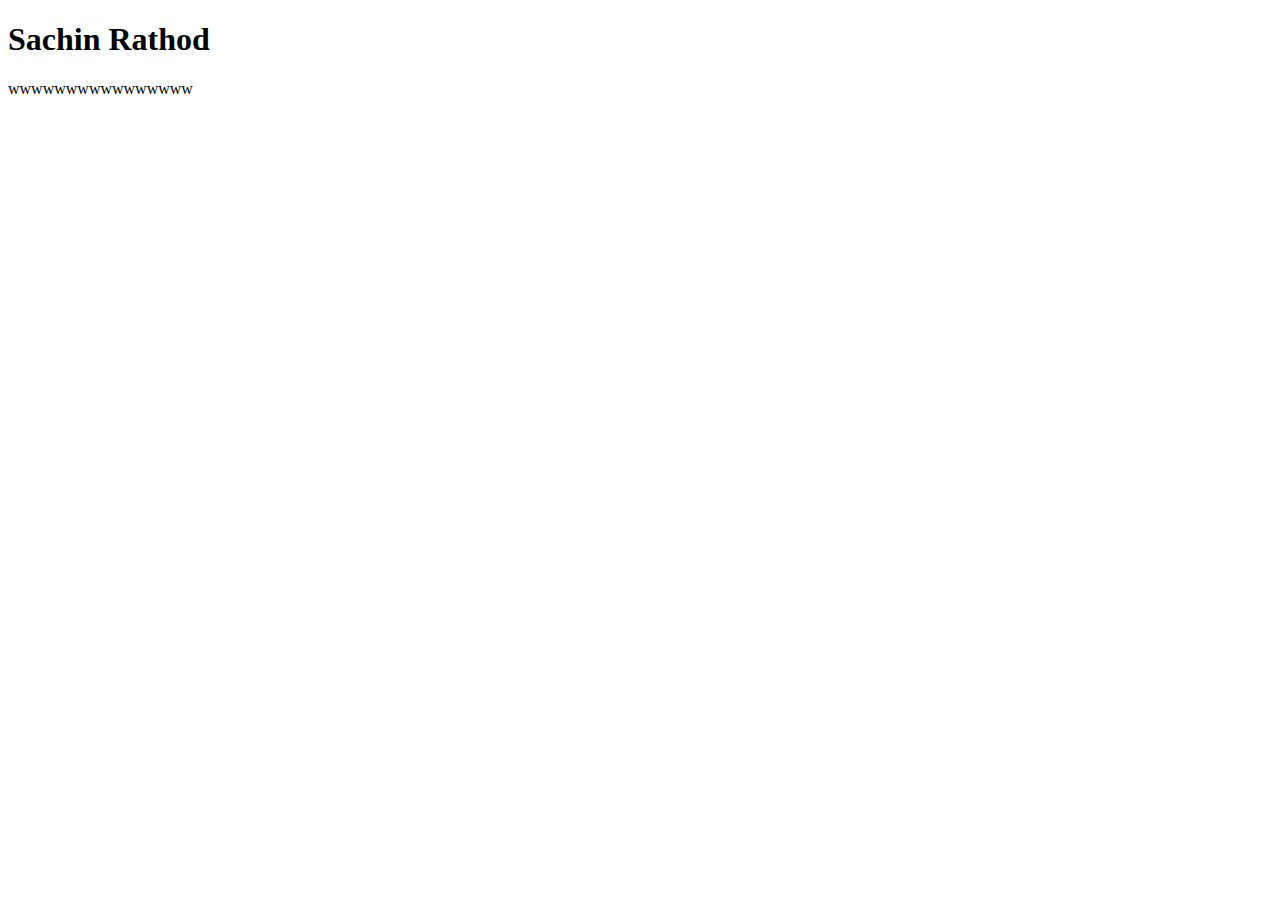
==== index.html @ 2a0f26c0 "new" ====
<!DOCTYPE html>
<html lang="en">
<head>
    <meta charset="UTF-8">
    <meta name="viewport" content="width=device-width, initial-scale=1.0">
    <title>Document</title>
</head>
<body>
    <h1>Sachin Rathod</h1>
    <p>wwwwwwwwwwwwwwww</p>
</body>
</html>
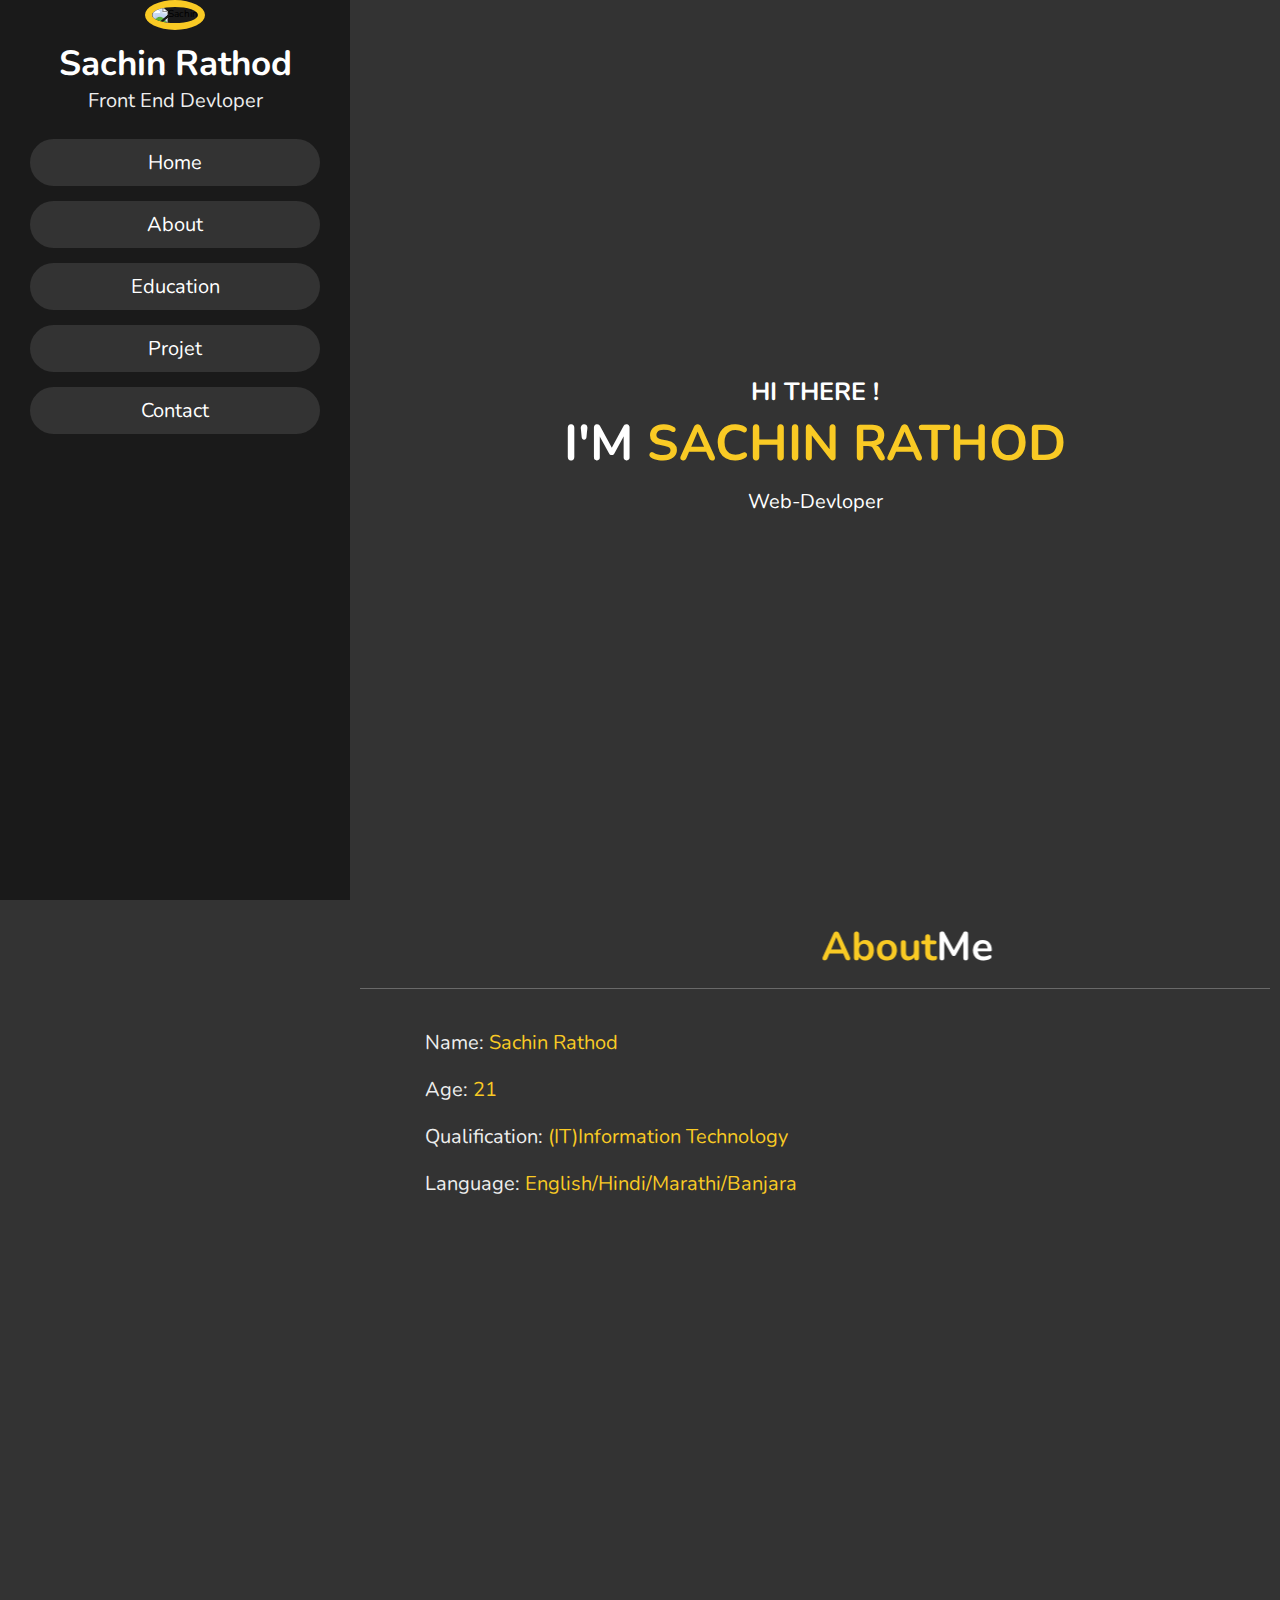
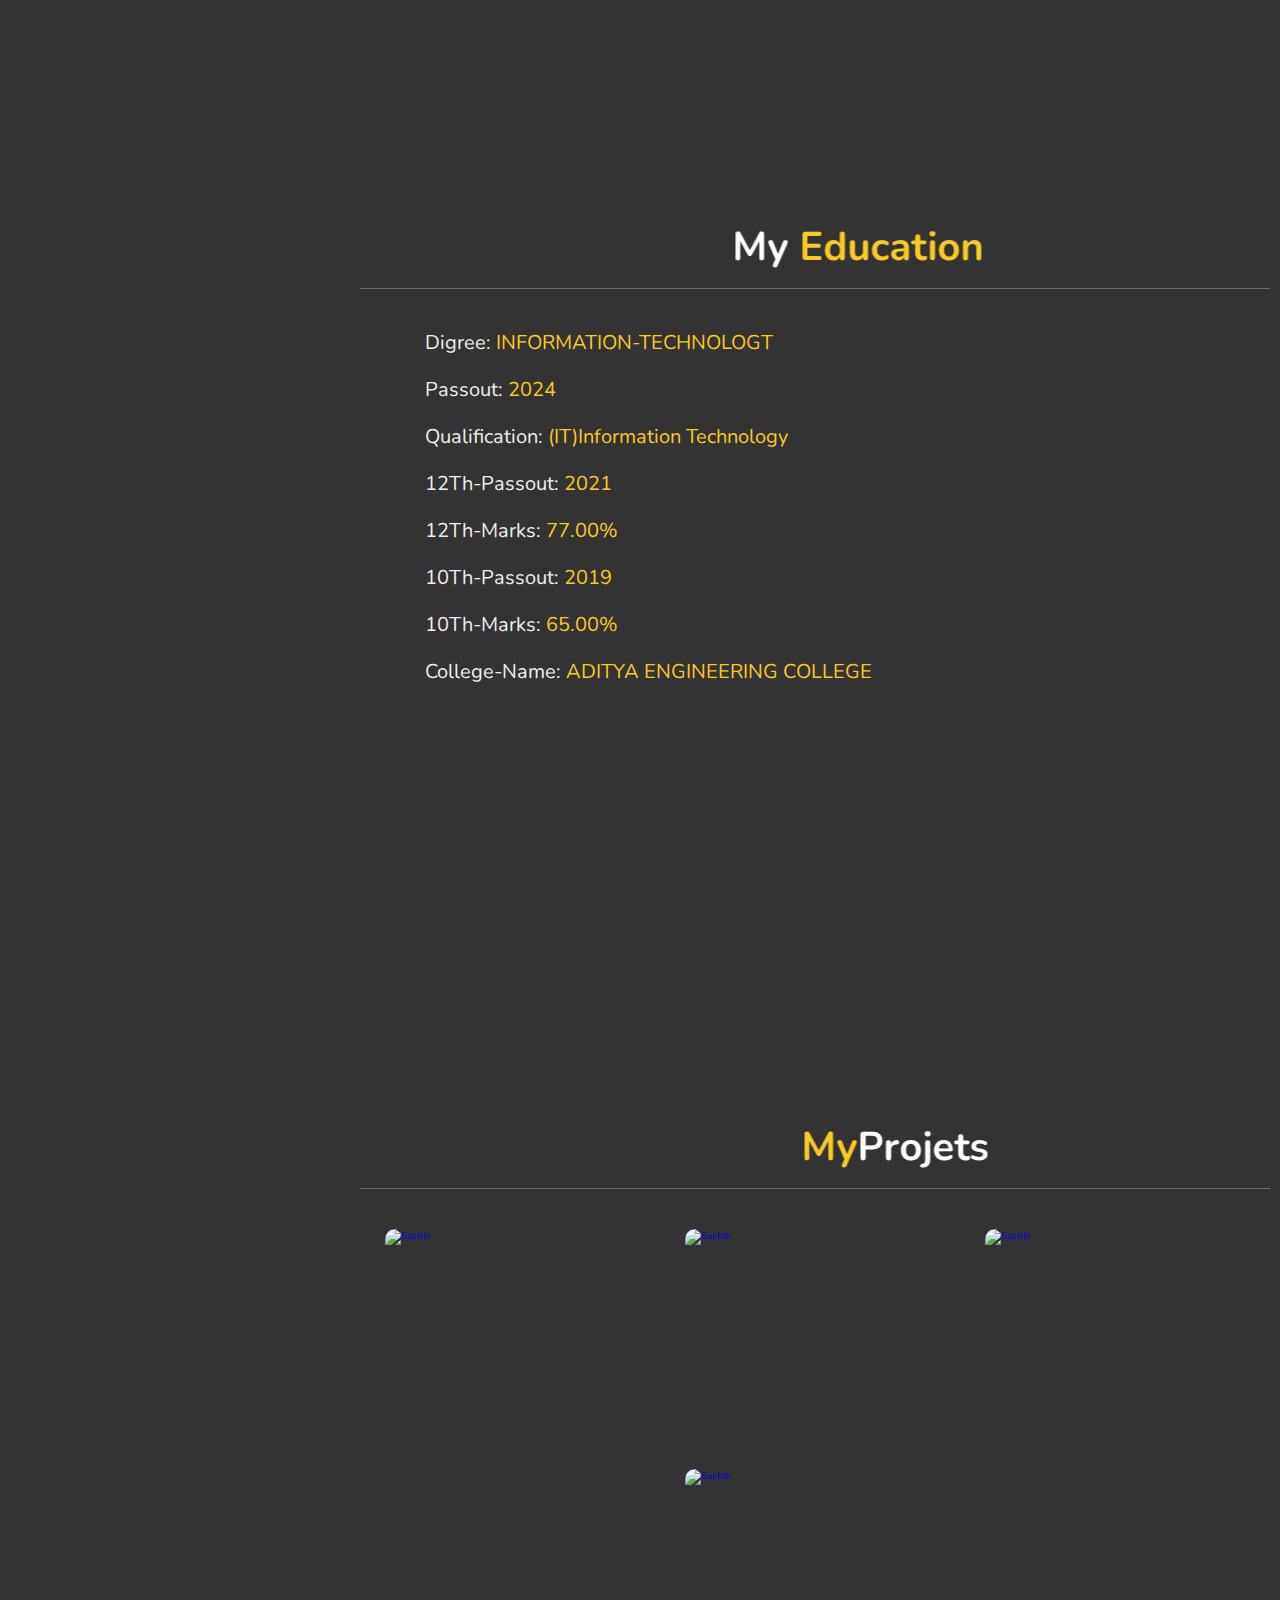
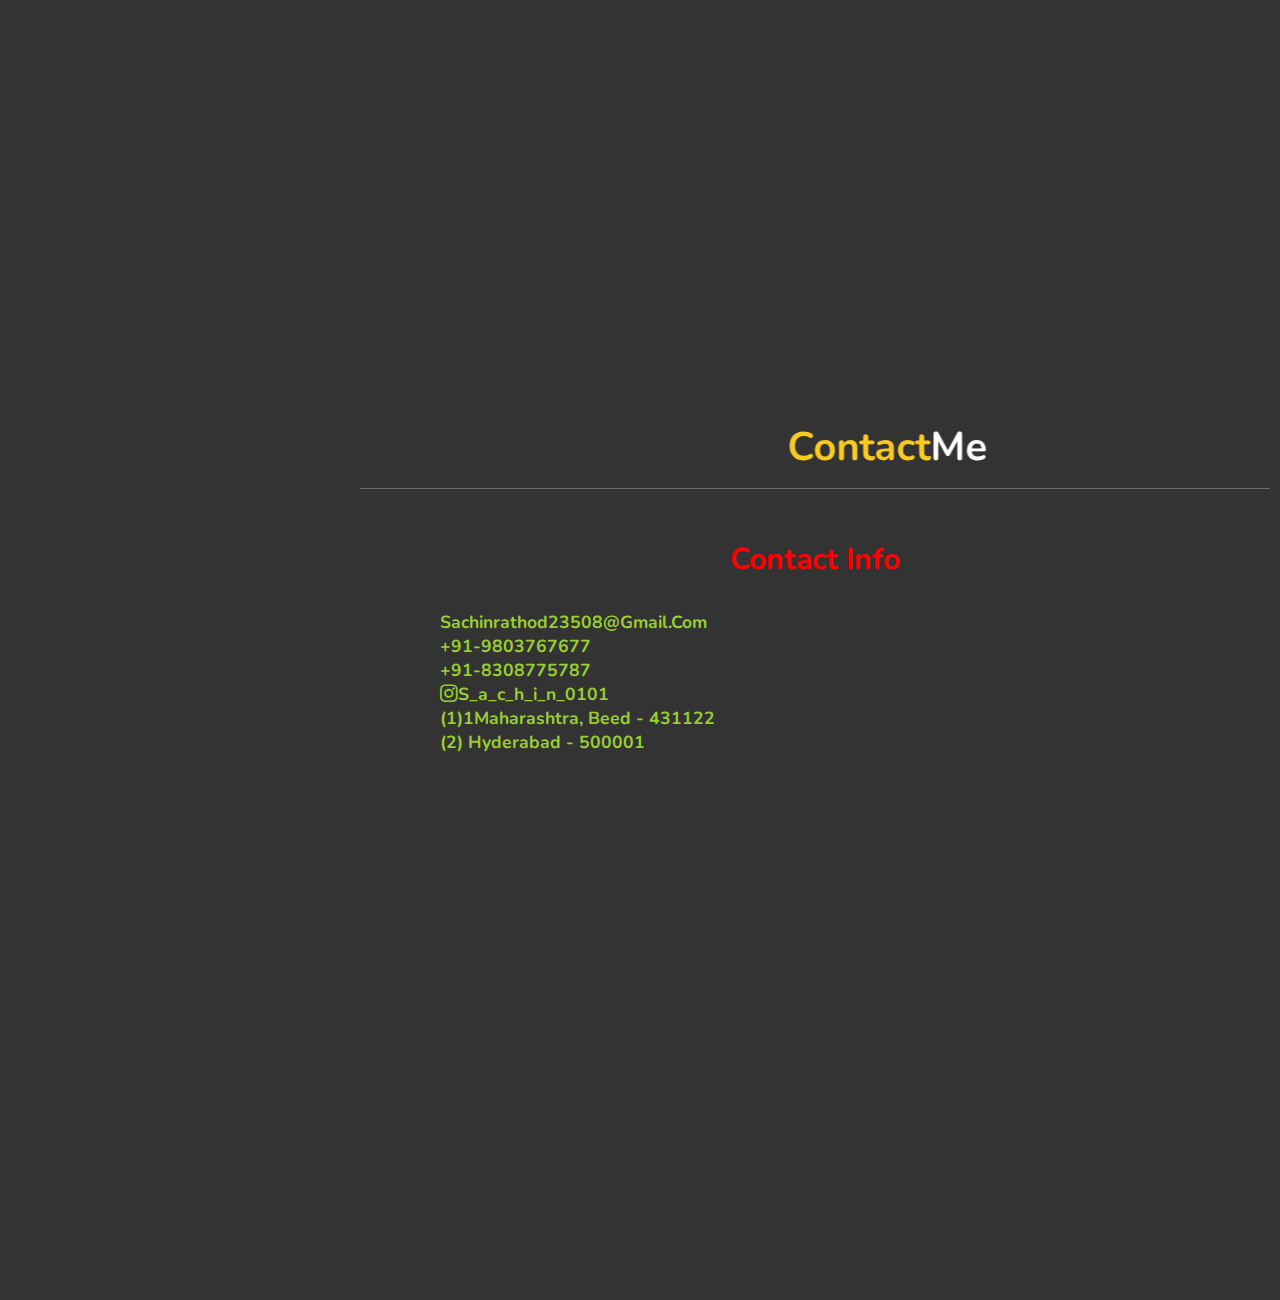
==== commit e7539587: "profile-add" ====
--- a/index.html
+++ b/index.html
@@ -3,10 +3,491 @@
 <head>
     <meta charset="UTF-8">
     <meta name="viewport" content="width=device-width, initial-scale=1.0">
-    <title>Document</title>
+    <title>MY PORTFOLIO</title>
+    <link rel="shortcut icon" href="src/sachin-logo.jpg">
+    <link rel="stylesheet" href="../../src/sonu123.css">
+    <link rel="stylesheet" href="https://cdnjs.cloudflare.com/ajax/libs/font-awesome/6.4.2/css/all.min.css" integrity="sha512-z3gLpd7yknf1YoNbCzqRKc4qyor8gaKU1qmn+CShxbuBusANI9QpRohGBreCFkKxLhei6S9CQXFEbbKuqLg0DA==" crossorigin="anonymous" referrerpolicy="no-referrer" />
+    <link rel="stylesheet" href="https://cdn.jsdelivr.net/npm/bootstrap-icons@1.11.3/font/bootstrap-icons.min.css">
+    
+    <style>
+        
+        @import url("https://cdn.jsdelivr.net/npm/bootstrap-icons@1.11.3/font/bootstrap-icons.min.css");
+        @import url('https://fonts.googleapis.com/css2?family=Nunito:ital,wght@0,300;0,400;0,800;1,200;1,300&display=swap');
+
+:root{
+  --yellow:#f9ca24;
+}
+*{
+  font-family: 'nunito',sans-serif;
+  margin: 0;
+  padding:0 ;
+  box-sizing: border-box;
+  text-decoration: none;
+  outline: none;
+  border: none;
+  text-transform: capitalize;
+  transform: all .2s linear;
+}
+*::selection{
+  background:var(--yellow);
+  color:#333 ;
+}
+html{
+  font-size: 62.5%;
+  overflow: hidden;
+}
+html::-webkit-scrollbar{
+  width: 1.4rem;
+}
+html::-webkit-scrollbar-track{
+  background: #222;
+}
+html::-webkit-scrollbar-thumb{
+  background: var(--yellow);
+}
+body{
+    background-color: #333;
+    overflow-x: hidden;
+    padding-left:35rem ;
+}
+section{
+  min-height: 100vh;
+  padding:1rem ;
+}
+html{
+  font-size:62.5% ;
+  overflow: hidden;
+}
+.heading{
+  margin:0 6rem ;
+  font-size: 4rem;
+  padding: 1rem;
+  color: #fff;
+}
+.heading span{
+  color: var(--yellow);
+}
+header{
+  position: fixed;
+  top: 0;
+  left: 0;
+  z-index: 1000;
+  height: 100%;
+  width: 35rem;
+  background: #1a1a1a;
+  display: flex;
+  align-items: center ;
+  flex-flow: column;
+  text-align: center;
+}
+header .user img{
+  height: 17rem;
+  width: 17rem;
+  border-radius: 50%;
+  object-fit: cover;
+  margin-bottom:1rem ;
+  border: .7rem solid var(--yellow);
+  
+}
+header .user .name{
+  font-size: 3.5rem;
+  color: #fff;
+}
+header .user .post{
+  font-size: 2rem;
+  color: #eee;
+}
+header .navbar{
+  width: 100%;
+}
+header .navbar ul{
+  list-style: none;
+  padding: 1rem 3rem;
+}
+header .navbar ul li a{
+  display: block;
+  padding: 1rem;
+  margin: 1.5rem 0;
+  background: #333;
+  color:#fff ;
+  font-size: 2rem;
+  border-radius: 5rem;
+}
+header .navbar ul li a:hover{
+   background-color: var(--yellow);
+}
+#menu{
+ position: fixed;
+ top: 2rem;
+ right: 2rem;
+ background: #333;
+ color: #fff;
+ cursor: pointer;
+ font-size: 2.5rem;
+ padding: 1rem 1.5rem;
+ z-index: 100;
+ display: none;
+}
+.Home{
+  display: flex;
+  justify-content: center;
+  align-items: center;
+  flex-flow: column;
+  padding: 0 15rem;
+
+}
+.Home h1 span{
+  color: var(--yellow);
+}
+.Home h3{
+  font-size: 2.5rem;
+  color: #fff;
+}
+.Home h1{
+  font-size: 5rem;
+  color: #fff;
+}
+.Home p{
+  font-size: 2rem;
+  color: #fff;
+  padding: 1rem 0;
+}
+.instagram{
+     color: red;
+}
+.About .row{
+  display: flex;
+  align-items: center;
+  justify-content: center;
+  flex-wrap: wrap;
+  padding: 1rem 0;
+}
+.About .row .info{
+  flex:1 1 48rem ;
+  padding:2rem 1rem ;
+  padding-left: 6rem;
+}
+.About .row .counter{
+  flex:1 1 48rem ;
+  padding:2rem 1rem ;
+  display: flex;
+  align-items: center;
+  justify-content: center;
+  flex-wrap: wrap;
+}
+.About .row .counter .box{
+  width: 20rem;
+  background: #222;
+  text-align: center;
+  margin: 2rem;
+  padding: 2rem;
+}
+.About .row .counter .box span{
+  font-size: 4rem;
+  color:var(--yellow) ;
+}
+.About .row .counter .box h3{
+  font-size: 4rem;
+  color:white ;
+}
+.About .row .info h3{
+  font-size: 2rem;
+  color:var(--yellow) ;
+  padding: 1rem 0;
+  font-weight: normal;
+}
+.About .row .info h3 span{
+  color: #eee;
+  padding:0.5rem ;
+}
+.education .box-container{
+  display: flex;
+  align-items:center ;
+  justify-content: center;
+  flex-wrap: wrap;
+  padding: 1rem 0;
+  padding-left: 3rem;
+}
+.education .box-container .box{
+  width: 27rem;
+  margin: 4rem 1rem;
+  padding-left:4rem ;
+  border-left: .2rem solid #fff;
+  position: relative;
+}
+.education .box-container .box span{
+   font-size: 1.3rem;
+   background: #222;
+   color:#fff ;
+   border-radius: 5rem;
+}
+.Projet .box-container{
+  display: flex;
+  align-items:  center;
+  justify-content: center;
+  flex-wrap: wrap;
+  padding: 2rem 0;
+}
+.Projet .box-container .box{
+  height: 20rem;
+  width: 26rem;
+  border-radius: 1rem;
+  margin: 2rem;
+  overflow: hidden;
+  color: pointer;
+}
+.Projet .box-container .box img{
+  height: 100%;
+  width:100% ;
+  object-fit: cover;
+
+}
+.Projet .box-container .box:hover img{
+  transform: scale(1.2);
+}
+.row{
+  padding: 50px;
+  border-top: .1rem solid #fff4;
+}
+.content .title{
+  color: red;
+  font-size: 30px;
+  font-weight: bold;
+  font-style: normal;
+  display: flex;
+  justify-content: center;
+ align-items: center;
+}
+.info{
+  color: yellowgreen;
+  padding: 30px;
+  font-size: 15px;
+}
+.info a{
+  text-decoration: none;
+  border-style: none;
+  color: yellowgreen;
+}
+.info:hover{
+  font-size: 20px;
+}
+
+.education .row{
+  display: flex;
+  align-items: center;
+  justify-content: center;
+  flex-wrap: wrap;
+  padding: 1rem 0;
+}
+.education .row .info{
+  flex:1 1 48rem ;
+  padding:2rem 1rem ;
+  padding-left: 6rem;
+}
+.education .row .info h3{
+  font-size: 2rem;
+  color:var(--yellow) ;
+  padding: 1rem 0;
+  font-weight: normal;
+}
+.education .row .info h3 span{
+  color: #eee;
+  padding:0.5rem ;
+}
+
+
+@media  (max-width: 400px) and (max-width: 700px) {
+  html{
+    font-size: 55%;
+  }
+  header{
+    position: fixed;
+    top: 0;
+    z-index: 1000;
+    height: 10%;
+    width: 100%;
+    background: #1a1a1a;
+    display: flex;
+    align-items: center ;
+    flex-flow: row;
+    text-align: center;
+  }
+  header .user img{
+    height: 8rem;
+    width: 8rem;
+    border-radius: 50%;
+    object-fit: cover;
+    margin-top:1rem ;
+    border: .3rem solid var(--yellow);
+    
+  }
+  header .user .name{
+    font-size: 5px;
+    color: #fff;
+  }
+  header .user .post{
+    font-size: 10px;
+    color: #eee;
+  }
+  header .navbar{
+    width: 30px;
+  }
+  header .navbar ul{
+    list-style: none;
+    padding: 20px;
+    display: flex;
+    justify-content: space-between;
+    align-items: center;
+  }
+  header .navbar ul li a{
+    display: block;
+    margin: 1.5rem 0;
+    background: #333;
+    color:#fff ;
+    font-size: 1rem;
+    border-radius: 5rem;
+  }
+  header .navbar ul li a:hover{
+     background-color: var(--yellow);
+  }
+  
+   body{
+    padding-top:5rem ;
+    padding-left: 30px;
+   }
+   .Home{
+    flex-flow: column;
+    padding: 0 7rem;
+   }
+   .Home h1{
+    font-size: 5rem;
+    display: flex;
+   }
+   header  .post{
+    display: none;
+   }
+   .user h3{
+    display: none;
+   }
+   .About .row .info{
+    
+    padding-left: 0rem;
+  }
+  .education .row .info{
+    padding-left: 0rem;
+  }
+  .Projet .row .info{
+    padding-left: 0rem;
+  }
+  .Contact .row .info{
+    padding-left: 0rem;
+    padding: -6rem;
+  }
+  .info:hover{
+    font-size: 15px;
+  }
+}
+
+
+
+    </style>
 </head>
 <body>
-    <h1>Sachin Rathod</h1>
-    <p>wwwwwwwwwwwwwwww</p>
+  <header>
+    <div class="user">
+        <img src="Sachin5.jpg" alt="sachin">
+        <h3 class="name">Sachin Rathod</h3>
+       <p class="post">Front end devloper</p>
+    </div>
+    <nav class="navbar">
+        <ul>
+        <li><a href="#Home">Home</a></li>
+        <li><a href="#About">About</a></li>
+        <li><a href="#education">Education</a></li>
+        <li><a href="#Projet">Projet</a></ol>
+        <li><a href="#Contact">Contact</a></li>
+        </ul>
+    </nav>
+</header>
+<div class="fas fa-bars" id="menu"></div>
+<section class="Home" id="Home">
+    <h3>HI THERE !</h3>
+    <h1>I'M <span>SACHIN RATHOD</span></h1>
+    <p>Web-Devloper </p>
+</section>
+<section class="About" id="About">
+    <marquee behavior="alternate" direction="" scrollamount="20">
+        <h1 class="heading" ><span>About</span>Me</h1>
+    </marquee>
+    <div class="row">
+        <div class="info">
+        <h3><span>Name:</span>Sachin Rathod</h3>
+        <h3><span>Age:</span>21</h3>
+        <h3><span>Qualification:</span>(IT)Information Technology</h3>
+        <h3><span>Language:</span>English/Hindi/Marathi/Banjara</h3>
+        </div>
+        
+    </div>
+</section>
+<section class="education" id="education">
+    <marquee behavior="alternate" direction="" scrollamount="20" >
+        <h1 class="heading">My <span>Education</span></h1>
+    </marquee>
+    <div class="row">
+        <DIV class="info">
+            <h3><span>Digree:</span>INFORMATION-TECHNOLOGT</h3>
+        <h3><span>Passout:</span>2024</h3>
+        <h3><span>Qualification:</span>(IT)Information Technology</h3>
+        <h3><span>12Th-Passout:</span>2021</h3> 
+        <h3><span>12Th-Marks:</span>77.00%</h3> 
+        <h3><span>10Th-Passout:</span>2019</h3>
+        <h3><span>10Th-Marks:</span>65.00%</h3>
+        <h3><span>College-Name:</span>ADITYA ENGINEERING COLLEGE</h3>
+        </DIV>
+    </div>
+</section>
+<section class="Projet" id="Projet">
+    <marquee behavior="alternate" direction="" scrollamount="20">
+        <h1 class="heading" ><span>My</span>Projets</h1>
+    </marquee>
+    <div class="row">
+
+    </div>
+   <div class="box-container" style="margin-top: -100px;">
+    <div class="box">
+        <a href="../../projet/shopper-templet.html"><img src="src/projet-logo.webp" alt="sachin"></a>
+    </div>
+    <div class="box">
+        <a href="../../projet/Netflix.html"><img src="src/Netflix-Symbol.png" alt="sachin"></a>
+    </div>
+    <div class="box">
+        <a href="#"><img src="src/amzon-logo.jpg" alt="sachin"></a>
+    </div>
+    <div class="box">
+        <a href="../../projet/You-tube.html"><img src="src/youtube-logo.webp" alt="sachin"></a>
+    </div>
+   </div>
+   
+</section>
+<section class="Contact" id="Contact">
+    <marquee behavior="alternate" direction="" scrollamount="20">
+        <h1 class="heading"> <span>Contact</span>Me</h1>
+    </marquee>
+    <div class="row">
+        <div class="content">
+                <h3 class="title">Contact info</h3>
+             <div class="info">
+                <h3><i class="fas fa-evevlope"></i>Sachinrathod23508@gmail.com</h3>
+                <h3><i class="fas fa-phone"></i>+91-9803767677</h3>
+                <h3><i class="fas fa-phone"></i>+91-8308775787</h3>
+                <a href="https://instagram.com/s_a_c_h_i_n_0101?igshid=NzZlODBkYWE4Ng=="><h3><span class="bi bi-instagram"></span>s_a_c_h_i_n_0101</h3></a>
+                <h3><i class="fas fa-map-marker-alt"></i> (1)1Maharashtra, Beed - 431122</h3>
+                <h3><i class="fas fa-map-marker-alt"></i> (2) Hyderabad - 500001</h3>
+             </div>
+        </div>
+    </div>
+</section>
+<script src="https://cdnjs.cloudflare.com/ajax/libs/jquery/3.7.1/jquery.min.js" ></script>
+<script src="../javascript-ex/script.js"></script>
 </body>
 </html>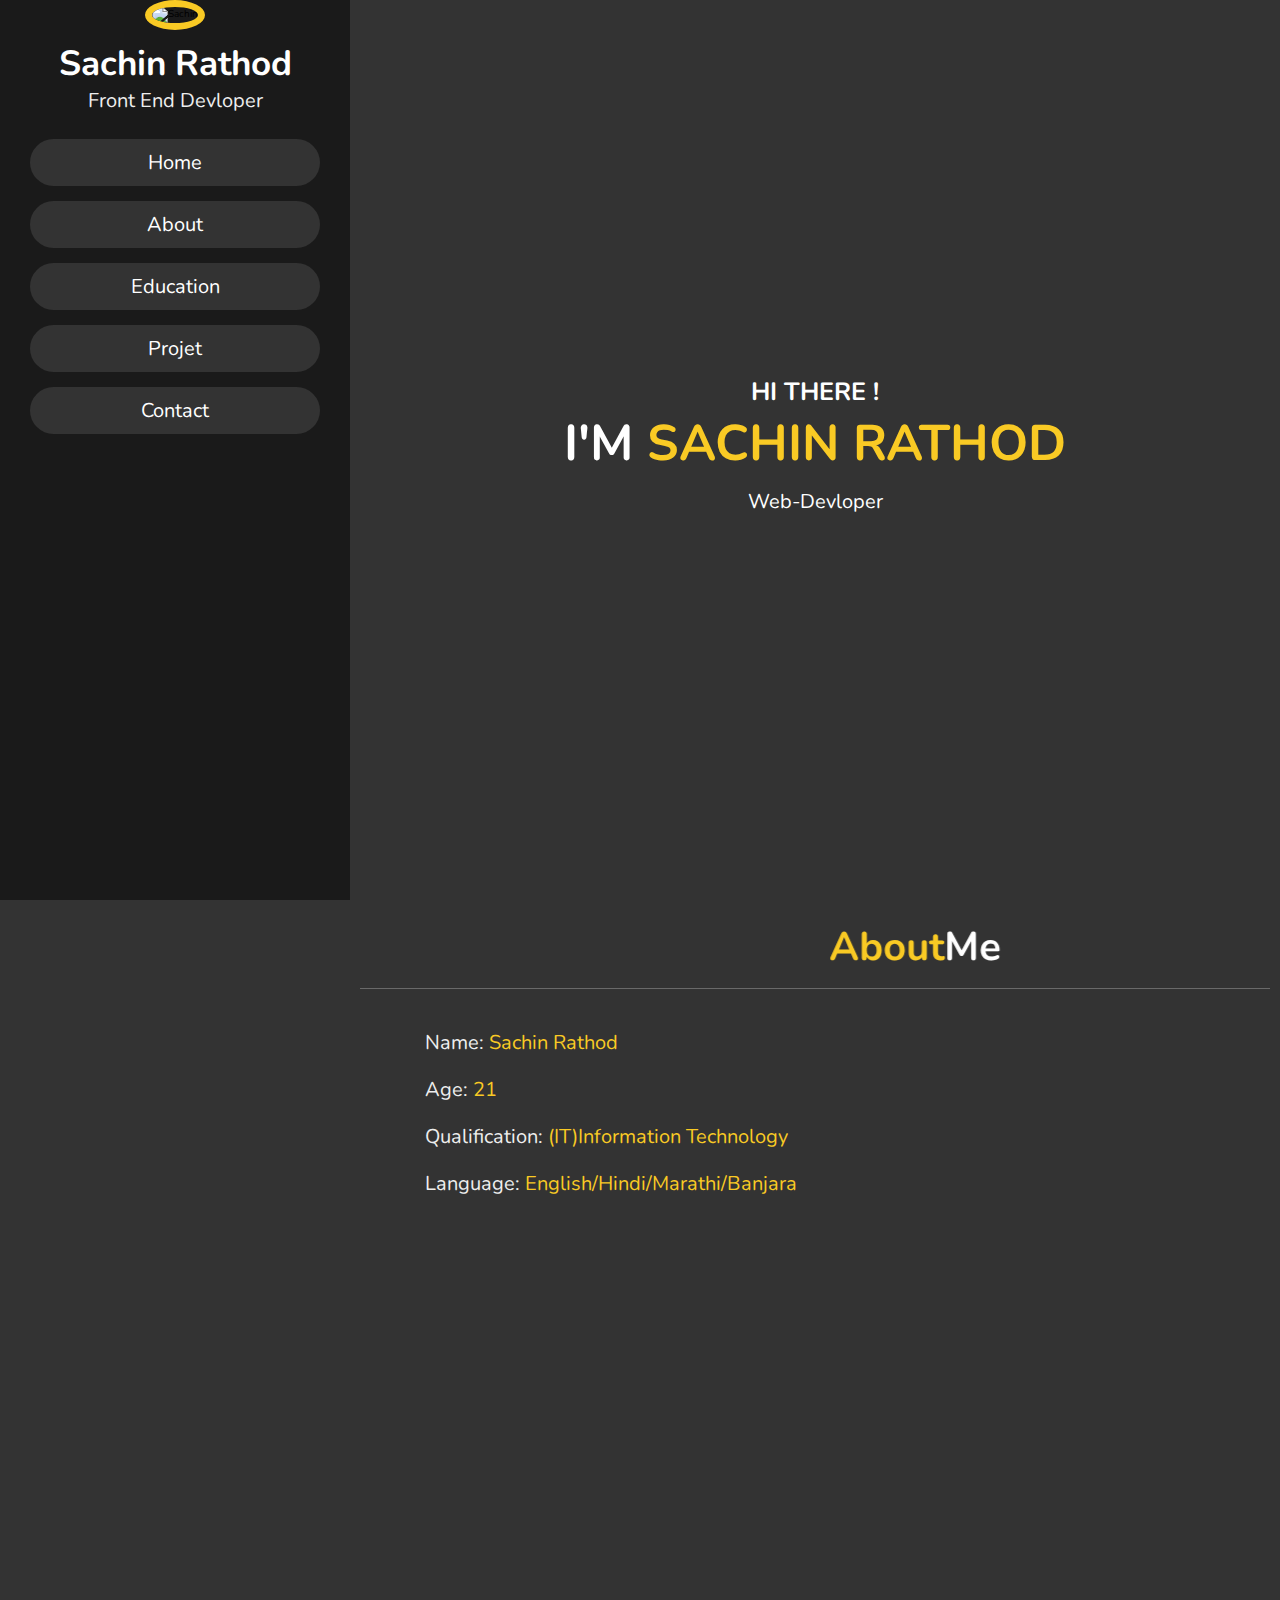
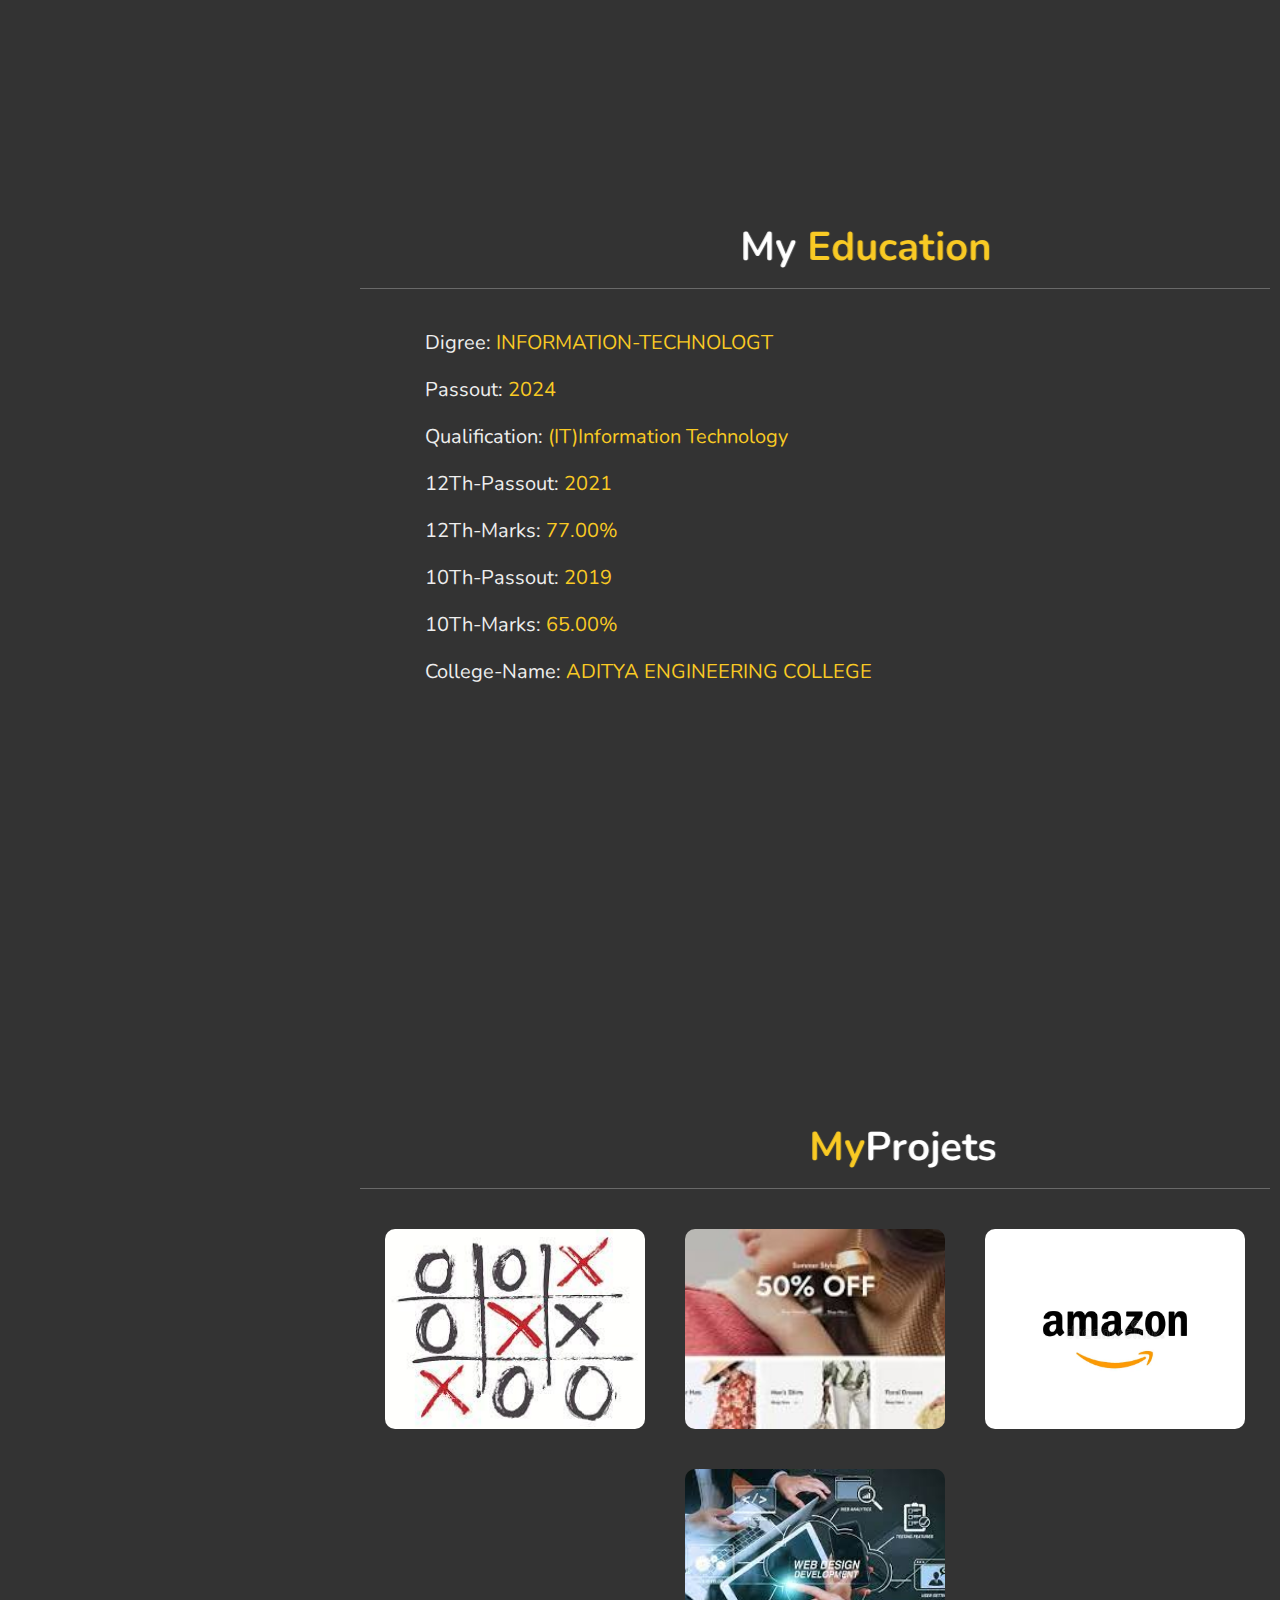
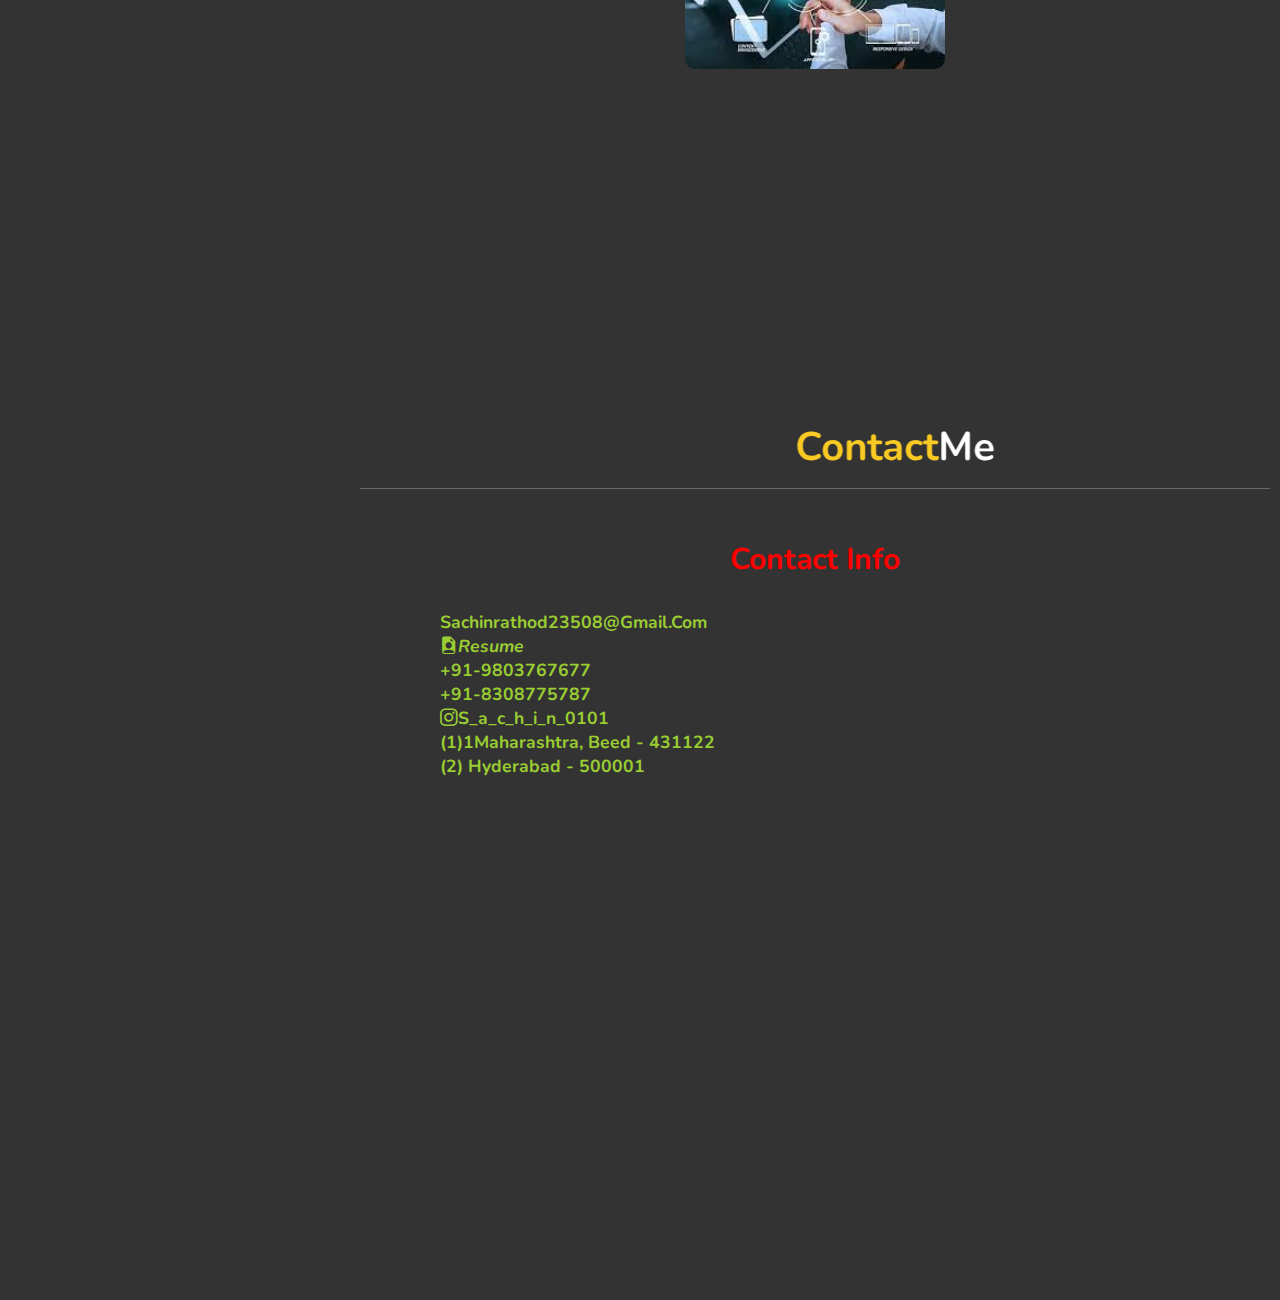
==== commit 16acf8da: "new project add" ====
--- a/index.html
+++ b/index.html
@@ -4,8 +4,7 @@
     <meta charset="UTF-8">
     <meta name="viewport" content="width=device-width, initial-scale=1.0">
     <title>MY PORTFOLIO</title>
-    <link rel="shortcut icon" href="src/sachin-logo.jpg">
-    <link rel="stylesheet" href="../../src/sonu123.css">
+    <link rel="shortcut icon" href="sachin-logo.jpg">
     <link rel="stylesheet" href="https://cdnjs.cloudflare.com/ajax/libs/font-awesome/6.4.2/css/all.min.css" integrity="sha512-z3gLpd7yknf1YoNbCzqRKc4qyor8gaKU1qmn+CShxbuBusANI9QpRohGBreCFkKxLhei6S9CQXFEbbKuqLg0DA==" crossorigin="anonymous" referrerpolicy="no-referrer" />
     <link rel="stylesheet" href="https://cdn.jsdelivr.net/npm/bootstrap-icons@1.11.3/font/bootstrap-icons.min.css">
     
@@ -455,16 +454,16 @@
     </div>
    <div class="box-container" style="margin-top: -100px;">
     <div class="box">
-        <a href="../../projet/shopper-templet.html"><img src="src/projet-logo.webp" alt="sachin"></a>
+        <a href="./public/Project/Tik-Tac-Toe.html"><img src="tic tac 123.jpeg" alt="sachin"></a>
     </div>
     <div class="box">
-        <a href="../../projet/Netflix.html"><img src="src/Netflix-Symbol.png" alt="sachin"></a>
+        <a href="./public/Project/Shopper.html"><img src="Shopper.jpeg" alt="sachin"></a>
     </div>
     <div class="box">
-        <a href="#"><img src="src/amzon-logo.jpg" alt="sachin"></a>
+        <a href="./public/Project/Amzon.html"><img src="amazon-logo-2.webp" alt="sachin"></a>
     </div>
     <div class="box">
-        <a href="../../projet/You-tube.html"><img src="src/youtube-logo.webp" alt="sachin"></a>
+        <a href="./public/Project/CareerPedia.html"><img src="new-project.jpeg" alt="sachin"></a>
     </div>
    </div>
    
@@ -478,6 +477,7 @@
                 <h3 class="title">Contact info</h3>
              <div class="info">
                 <h3><i class="fas fa-evevlope"></i>Sachinrathod23508@gmail.com</h3>
+                <a href="./public/doc/SACHIN-RATHOD-RESUME.pdf"><h3><i class="bi bi-file-earmark-person-fill"><span>Resume</span></i></h3></a>
                 <h3><i class="fas fa-phone"></i>+91-9803767677</h3>
                 <h3><i class="fas fa-phone"></i>+91-8308775787</h3>
                 <a href="https://instagram.com/s_a_c_h_i_n_0101?igshid=NzZlODBkYWE4Ng=="><h3><span class="bi bi-instagram"></span>s_a_c_h_i_n_0101</h3></a>
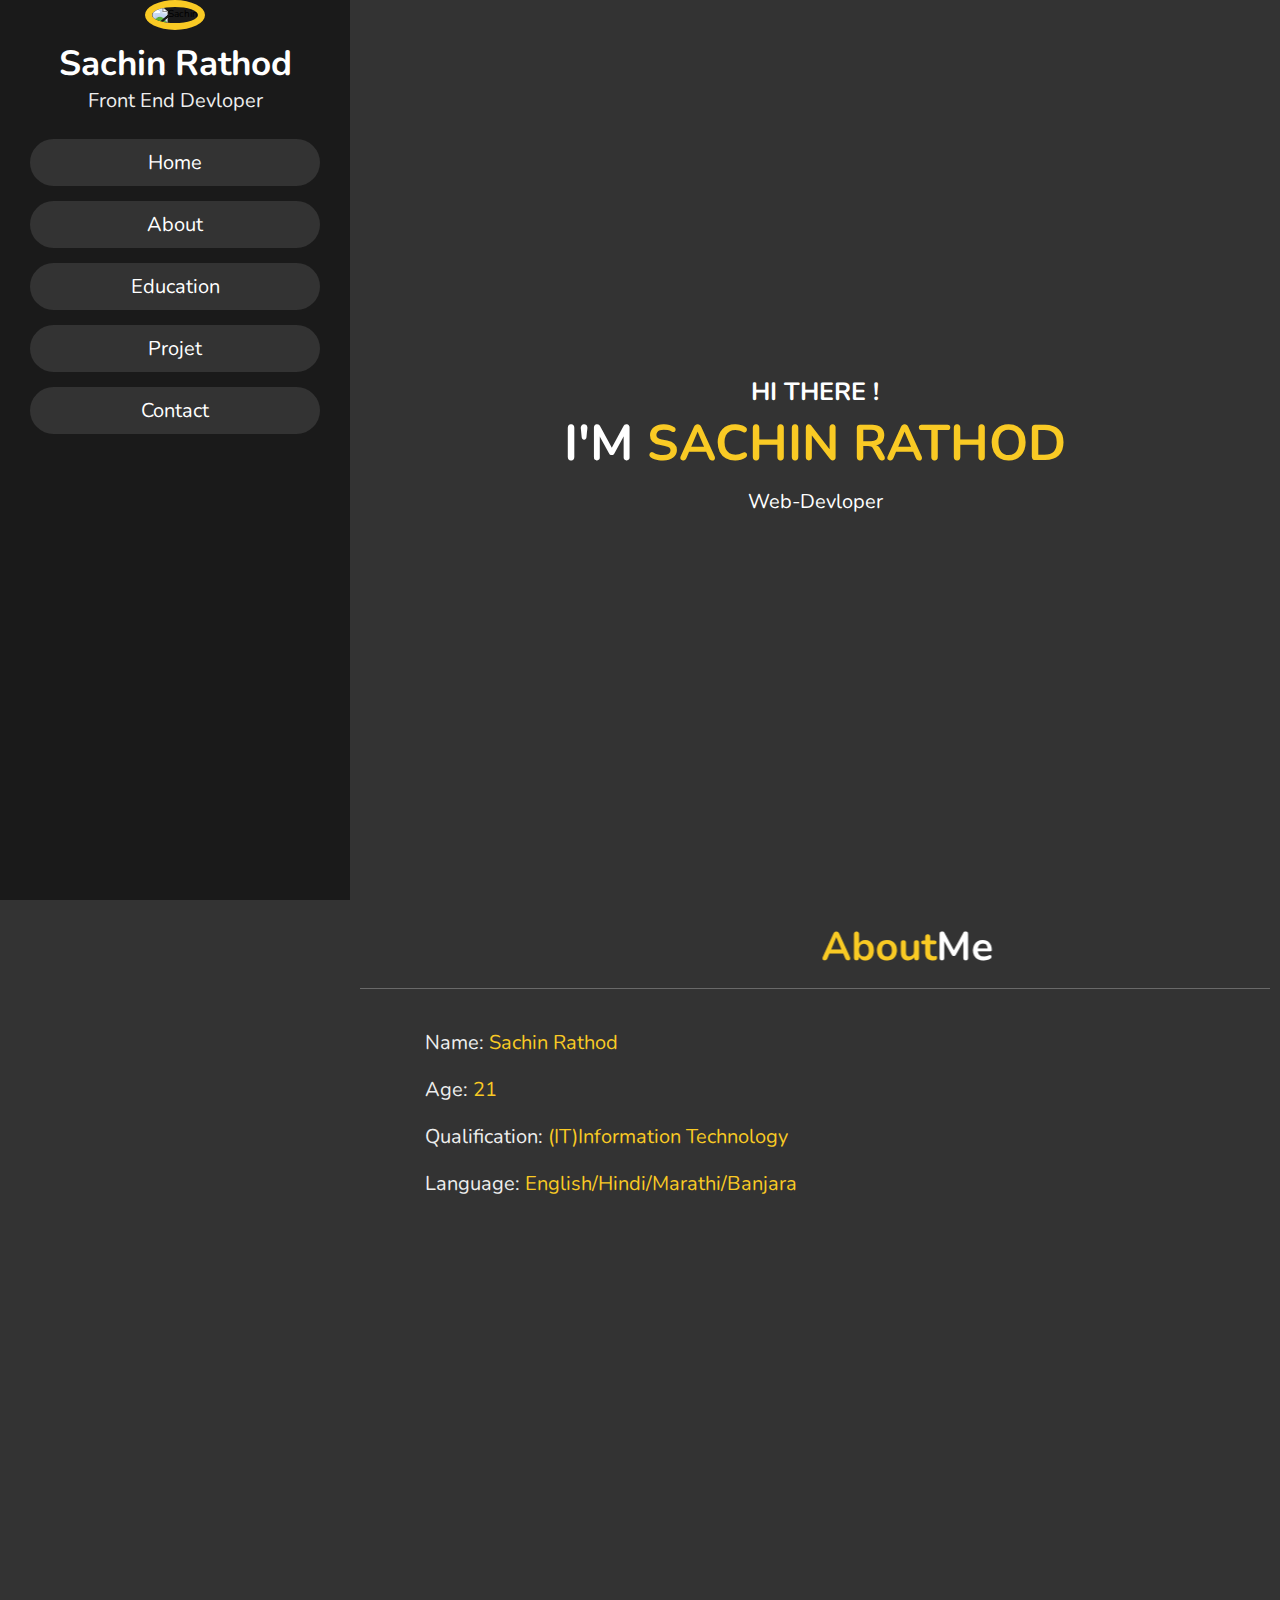
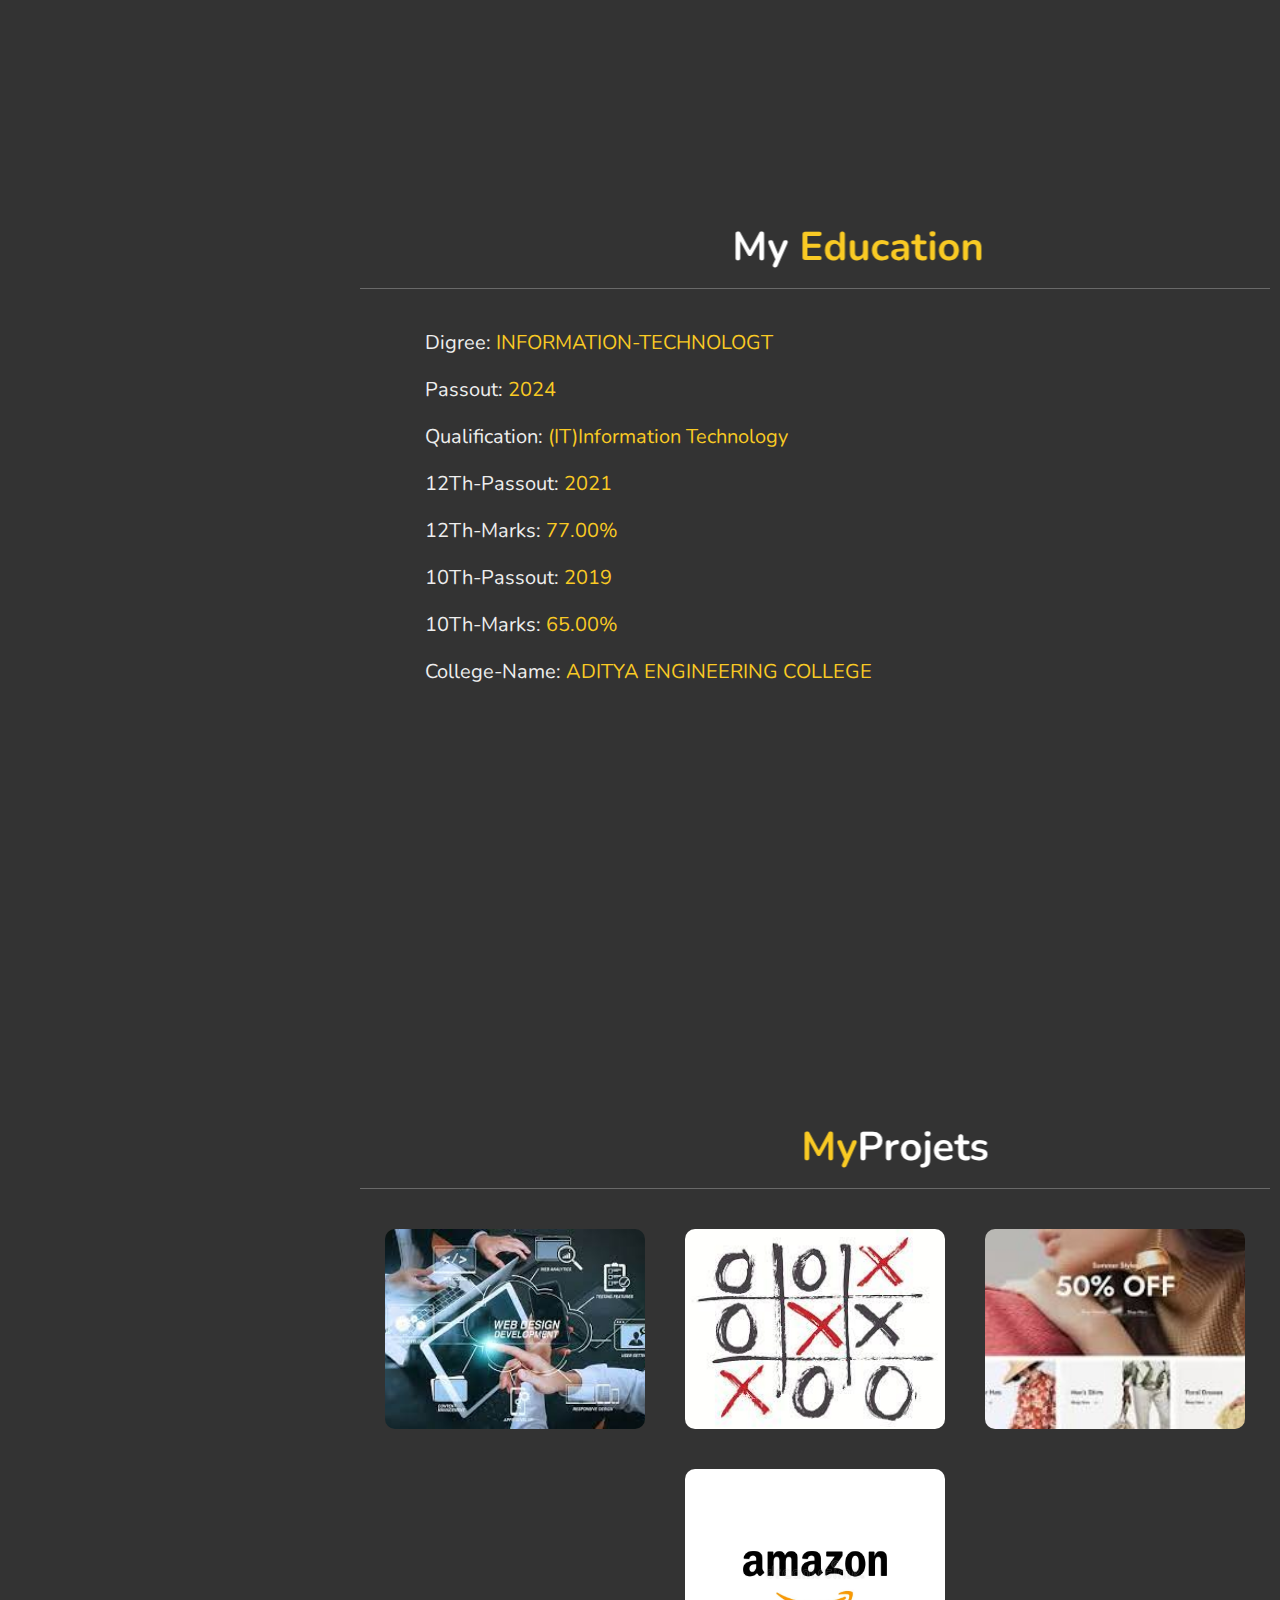
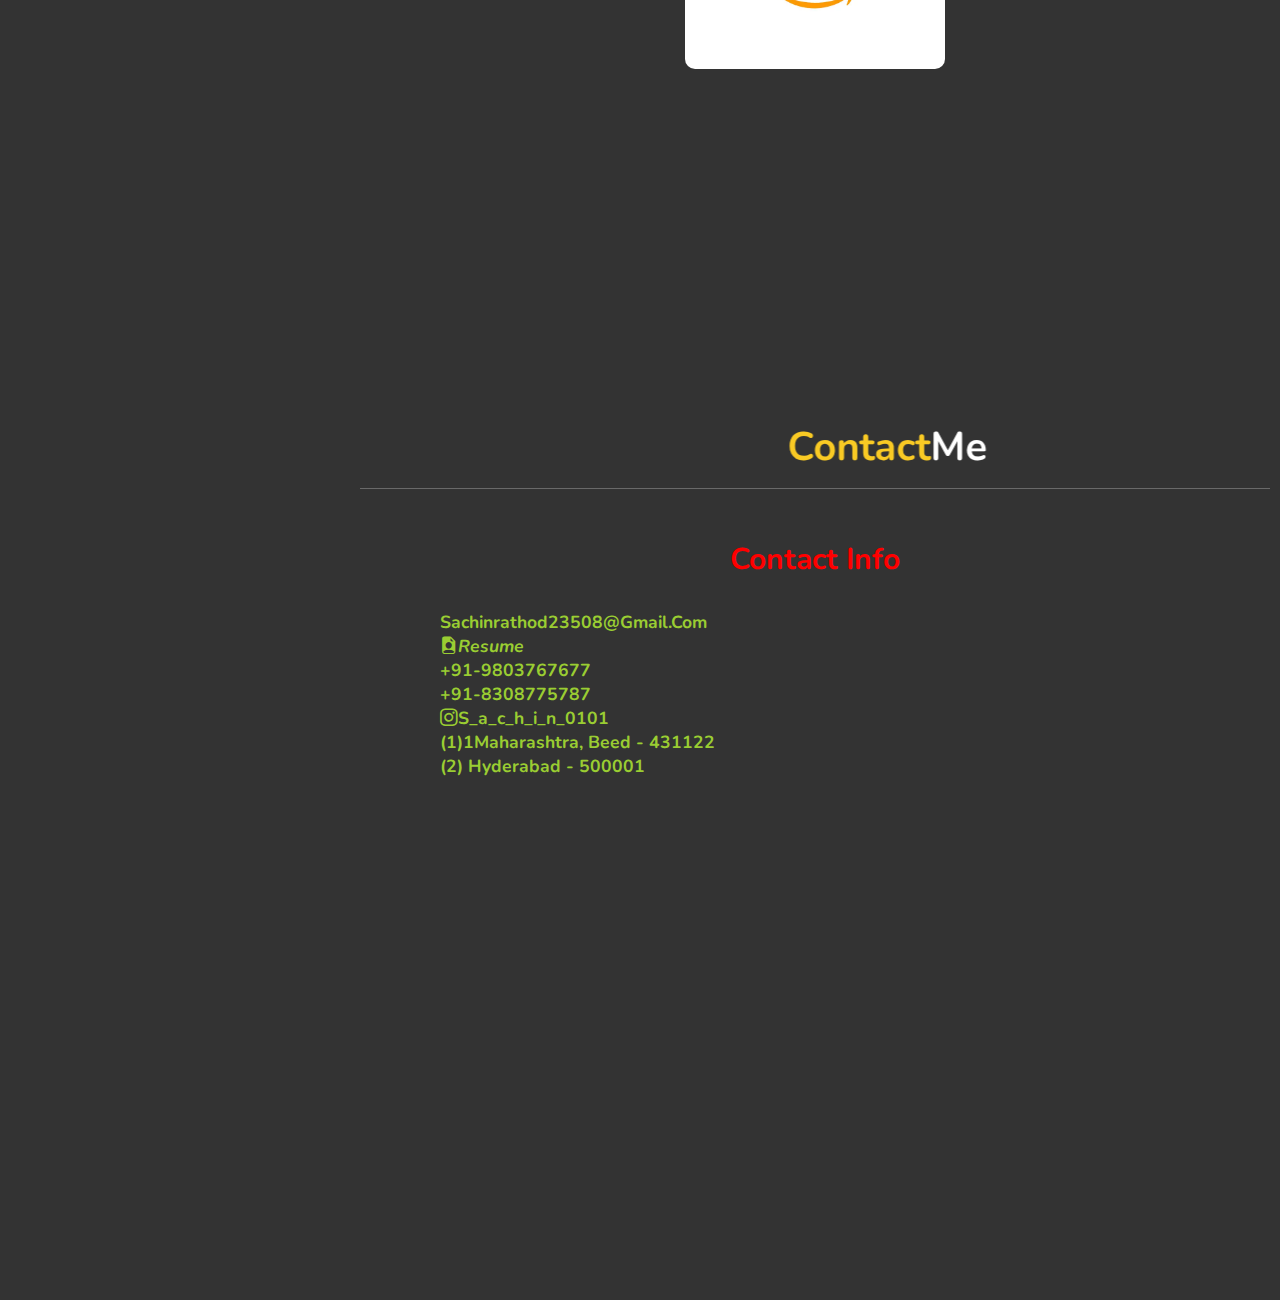
==== commit 12793608: "update project" ====
--- a/index.html
+++ b/index.html
@@ -1,493 +1,564 @@
 <!DOCTYPE html>
 <html lang="en">
+
 <head>
-    <meta charset="UTF-8">
-    <meta name="viewport" content="width=device-width, initial-scale=1.0">
-    <title>MY PORTFOLIO</title>
-    <link rel="shortcut icon" href="sachin-logo.jpg">
-    <link rel="stylesheet" href="https://cdnjs.cloudflare.com/ajax/libs/font-awesome/6.4.2/css/all.min.css" integrity="sha512-z3gLpd7yknf1YoNbCzqRKc4qyor8gaKU1qmn+CShxbuBusANI9QpRohGBreCFkKxLhei6S9CQXFEbbKuqLg0DA==" crossorigin="anonymous" referrerpolicy="no-referrer" />
-    <link rel="stylesheet" href="https://cdn.jsdelivr.net/npm/bootstrap-icons@1.11.3/font/bootstrap-icons.min.css">
-    
-    <style>
-        
-        @import url("https://cdn.jsdelivr.net/npm/bootstrap-icons@1.11.3/font/bootstrap-icons.min.css");
-        @import url('https://fonts.googleapis.com/css2?family=Nunito:ital,wght@0,300;0,400;0,800;1,200;1,300&display=swap');
-
-:root{
-  --yellow:#f9ca24;
-}
-*{
-  font-family: 'nunito',sans-serif;
-  margin: 0;
-  padding:0 ;
-  box-sizing: border-box;
-  text-decoration: none;
-  outline: none;
-  border: none;
-  text-transform: capitalize;
-  transform: all .2s linear;
-}
-*::selection{
-  background:var(--yellow);
-  color:#333 ;
-}
-html{
-  font-size: 62.5%;
-  overflow: hidden;
-}
-html::-webkit-scrollbar{
-  width: 1.4rem;
-}
-html::-webkit-scrollbar-track{
-  background: #222;
-}
-html::-webkit-scrollbar-thumb{
-  background: var(--yellow);
-}
-body{
-    background-color: #333;
-    overflow-x: hidden;
-    padding-left:35rem ;
-}
-section{
-  min-height: 100vh;
-  padding:1rem ;
-}
-html{
-  font-size:62.5% ;
-  overflow: hidden;
-}
-.heading{
-  margin:0 6rem ;
-  font-size: 4rem;
-  padding: 1rem;
-  color: #fff;
-}
-.heading span{
-  color: var(--yellow);
-}
-header{
-  position: fixed;
-  top: 0;
-  left: 0;
-  z-index: 1000;
-  height: 100%;
-  width: 35rem;
-  background: #1a1a1a;
-  display: flex;
-  align-items: center ;
-  flex-flow: column;
-  text-align: center;
-}
-header .user img{
-  height: 17rem;
-  width: 17rem;
-  border-radius: 50%;
-  object-fit: cover;
-  margin-bottom:1rem ;
-  border: .7rem solid var(--yellow);
-  
-}
-header .user .name{
-  font-size: 3.5rem;
-  color: #fff;
-}
-header .user .post{
-  font-size: 2rem;
-  color: #eee;
-}
-header .navbar{
-  width: 100%;
-}
-header .navbar ul{
-  list-style: none;
-  padding: 1rem 3rem;
-}
-header .navbar ul li a{
-  display: block;
-  padding: 1rem;
-  margin: 1.5rem 0;
-  background: #333;
-  color:#fff ;
-  font-size: 2rem;
-  border-radius: 5rem;
-}
-header .navbar ul li a:hover{
-   background-color: var(--yellow);
-}
-#menu{
- position: fixed;
- top: 2rem;
- right: 2rem;
- background: #333;
- color: #fff;
- cursor: pointer;
- font-size: 2.5rem;
- padding: 1rem 1.5rem;
- z-index: 100;
- display: none;
-}
-.Home{
-  display: flex;
-  justify-content: center;
-  align-items: center;
-  flex-flow: column;
-  padding: 0 15rem;
-
-}
-.Home h1 span{
-  color: var(--yellow);
-}
-.Home h3{
-  font-size: 2.5rem;
-  color: #fff;
-}
-.Home h1{
-  font-size: 5rem;
-  color: #fff;
-}
-.Home p{
-  font-size: 2rem;
-  color: #fff;
-  padding: 1rem 0;
-}
-.instagram{
-     color: red;
-}
-.About .row{
-  display: flex;
-  align-items: center;
-  justify-content: center;
-  flex-wrap: wrap;
-  padding: 1rem 0;
-}
-.About .row .info{
-  flex:1 1 48rem ;
-  padding:2rem 1rem ;
-  padding-left: 6rem;
-}
-.About .row .counter{
-  flex:1 1 48rem ;
-  padding:2rem 1rem ;
-  display: flex;
-  align-items: center;
-  justify-content: center;
-  flex-wrap: wrap;
-}
-.About .row .counter .box{
-  width: 20rem;
-  background: #222;
-  text-align: center;
-  margin: 2rem;
-  padding: 2rem;
-}
-.About .row .counter .box span{
-  font-size: 4rem;
-  color:var(--yellow) ;
-}
-.About .row .counter .box h3{
-  font-size: 4rem;
-  color:white ;
-}
-.About .row .info h3{
-  font-size: 2rem;
-  color:var(--yellow) ;
-  padding: 1rem 0;
-  font-weight: normal;
-}
-.About .row .info h3 span{
-  color: #eee;
-  padding:0.5rem ;
-}
-.education .box-container{
-  display: flex;
-  align-items:center ;
-  justify-content: center;
-  flex-wrap: wrap;
-  padding: 1rem 0;
-  padding-left: 3rem;
-}
-.education .box-container .box{
-  width: 27rem;
-  margin: 4rem 1rem;
-  padding-left:4rem ;
-  border-left: .2rem solid #fff;
-  position: relative;
-}
-.education .box-container .box span{
-   font-size: 1.3rem;
-   background: #222;
-   color:#fff ;
-   border-radius: 5rem;
-}
-.Projet .box-container{
-  display: flex;
-  align-items:  center;
-  justify-content: center;
-  flex-wrap: wrap;
-  padding: 2rem 0;
-}
-.Projet .box-container .box{
-  height: 20rem;
-  width: 26rem;
-  border-radius: 1rem;
-  margin: 2rem;
-  overflow: hidden;
-  color: pointer;
-}
-.Projet .box-container .box img{
-  height: 100%;
-  width:100% ;
-  object-fit: cover;
-
-}
-.Projet .box-container .box:hover img{
-  transform: scale(1.2);
-}
-.row{
-  padding: 50px;
-  border-top: .1rem solid #fff4;
-}
-.content .title{
-  color: red;
-  font-size: 30px;
-  font-weight: bold;
-  font-style: normal;
-  display: flex;
-  justify-content: center;
- align-items: center;
-}
-.info{
-  color: yellowgreen;
-  padding: 30px;
-  font-size: 15px;
-}
-.info a{
-  text-decoration: none;
-  border-style: none;
-  color: yellowgreen;
-}
-.info:hover{
-  font-size: 20px;
-}
-
-.education .row{
-  display: flex;
-  align-items: center;
-  justify-content: center;
-  flex-wrap: wrap;
-  padding: 1rem 0;
-}
-.education .row .info{
-  flex:1 1 48rem ;
-  padding:2rem 1rem ;
-  padding-left: 6rem;
-}
-.education .row .info h3{
-  font-size: 2rem;
-  color:var(--yellow) ;
-  padding: 1rem 0;
-  font-weight: normal;
-}
-.education .row .info h3 span{
-  color: #eee;
-  padding:0.5rem ;
-}
-
-
-@media  (max-width: 400px) and (max-width: 700px) {
-  html{
-    font-size: 55%;
-  }
-  header{
-    position: fixed;
-    top: 0;
-    z-index: 1000;
-    height: 10%;
-    width: 100%;
-    background: #1a1a1a;
-    display: flex;
-    align-items: center ;
-    flex-flow: row;
-    text-align: center;
-  }
-  header .user img{
-    height: 8rem;
-    width: 8rem;
-    border-radius: 50%;
-    object-fit: cover;
-    margin-top:1rem ;
-    border: .3rem solid var(--yellow);
-    
-  }
-  header .user .name{
-    font-size: 5px;
-    color: #fff;
-  }
-  header .user .post{
-    font-size: 10px;
-    color: #eee;
-  }
-  header .navbar{
-    width: 30px;
-  }
-  header .navbar ul{
-    list-style: none;
-    padding: 20px;
-    display: flex;
-    justify-content: space-between;
-    align-items: center;
-  }
-  header .navbar ul li a{
-    display: block;
-    margin: 1.5rem 0;
-    background: #333;
-    color:#fff ;
-    font-size: 1rem;
-    border-radius: 5rem;
-  }
-  header .navbar ul li a:hover{
-     background-color: var(--yellow);
-  }
-  
-   body{
-    padding-top:5rem ;
-    padding-left: 30px;
-   }
-   .Home{
-    flex-flow: column;
-    padding: 0 7rem;
-   }
-   .Home h1{
-    font-size: 5rem;
-    display: flex;
-   }
-   header  .post{
-    display: none;
-   }
-   .user h3{
-    display: none;
-   }
-   .About .row .info{
-    
-    padding-left: 0rem;
-  }
-  .education .row .info{
-    padding-left: 0rem;
-  }
-  .Projet .row .info{
-    padding-left: 0rem;
-  }
-  .Contact .row .info{
-    padding-left: 0rem;
-    padding: -6rem;
-  }
-  .info:hover{
-    font-size: 15px;
-  }
-}
-
-
-
-    </style>
+  <meta charset="UTF-8">
+  <meta name="viewport" content="width=device-width, initial-scale=1.0">
+  <title>MY PORTFOLIO</title>
+  <link rel="shortcut icon" href="sachin-logo.jpg">
+  <link rel="stylesheet" href="https://cdnjs.cloudflare.com/ajax/libs/font-awesome/6.4.2/css/all.min.css"
+    integrity="sha512-z3gLpd7yknf1YoNbCzqRKc4qyor8gaKU1qmn+CShxbuBusANI9QpRohGBreCFkKxLhei6S9CQXFEbbKuqLg0DA=="
+    crossorigin="anonymous" referrerpolicy="no-referrer" />
+  <link rel="stylesheet" href="https://cdn.jsdelivr.net/npm/bootstrap-icons@1.11.3/font/bootstrap-icons.min.css">
+
+  <style>
+    @import url("https://cdn.jsdelivr.net/npm/bootstrap-icons@1.11.3/font/bootstrap-icons.min.css");
+    @import url('https://fonts.googleapis.com/css2?family=Nunito:ital,wght@0,300;0,400;0,800;1,200;1,300&display=swap');
+
+    :root {
+      --yellow: #f9ca24;
+    }
+
+    * {
+      font-family: 'nunito', sans-serif;
+      margin: 0;
+      padding: 0;
+      box-sizing: border-box;
+      text-decoration: none;
+      outline: none;
+      border: none;
+      text-transform: capitalize;
+      transform: all .2s linear;
+    }
+
+    *::selection {
+      background: var(--yellow);
+      color: #333;
+    }
+
+    html {
+      font-size: 62.5%;
+      overflow: hidden;
+    }
+
+    html::-webkit-scrollbar {
+      width: 1.4rem;
+    }
+
+    html::-webkit-scrollbar-track {
+      background: #222;
+    }
+
+    html::-webkit-scrollbar-thumb {
+      background: var(--yellow);
+    }
+
+    body {
+      background-color: #333;
+      overflow-x: hidden;
+      padding-left: 35rem;
+    }
+
+    section {
+      min-height: 100vh;
+      padding: 1rem;
+    }
+
+    html {
+      font-size: 62.5%;
+      overflow: hidden;
+    }
+
+    .heading {
+      margin: 0 6rem;
+      font-size: 4rem;
+      padding: 1rem;
+      color: #fff;
+    }
+
+    .heading span {
+      color: var(--yellow);
+    }
+
+    header {
+      position: fixed;
+      top: 0;
+      left: 0;
+      z-index: 1000;
+      height: 100%;
+      width: 35rem;
+      background: #1a1a1a;
+      display: flex;
+      align-items: center;
+      flex-flow: column;
+      text-align: center;
+    }
+
+    header .user img {
+      height: 17rem;
+      width: 17rem;
+      border-radius: 50%;
+      object-fit: cover;
+      margin-bottom: 1rem;
+      border: .7rem solid var(--yellow);
+
+    }
+
+    header .user .name {
+      font-size: 3.5rem;
+      color: #fff;
+    }
+
+    header .user .post {
+      font-size: 2rem;
+      color: #eee;
+    }
+
+    header .navbar {
+      width: 100%;
+    }
+
+    header .navbar ul {
+      list-style: none;
+      padding: 1rem 3rem;
+    }
+
+    header .navbar ul li a {
+      display: block;
+      padding: 1rem;
+      margin: 1.5rem 0;
+      background: #333;
+      color: #fff;
+      font-size: 2rem;
+      border-radius: 5rem;
+    }
+
+    header .navbar ul li a:hover {
+      background-color: var(--yellow);
+    }
+
+    #menu {
+      position: fixed;
+      top: 2rem;
+      right: 2rem;
+      background: #333;
+      color: #fff;
+      cursor: pointer;
+      font-size: 2.5rem;
+      padding: 1rem 1.5rem;
+      z-index: 100;
+      display: none;
+    }
+
+    .Home {
+      display: flex;
+      justify-content: center;
+      align-items: center;
+      flex-flow: column;
+      padding: 0 15rem;
+
+    }
+
+    .Home h1 span {
+      color: var(--yellow);
+    }
+
+    .Home h3 {
+      font-size: 2.5rem;
+      color: #fff;
+    }
+
+    .Home h1 {
+      font-size: 5rem;
+      color: #fff;
+    }
+
+    .Home p {
+      font-size: 2rem;
+      color: #fff;
+      padding: 1rem 0;
+    }
+
+    .instagram {
+      color: red;
+    }
+
+    .About .row {
+      display: flex;
+      align-items: center;
+      justify-content: center;
+      flex-wrap: wrap;
+      padding: 1rem 0;
+    }
+
+    .About .row .info {
+      flex: 1 1 48rem;
+      padding: 2rem 1rem;
+      padding-left: 6rem;
+    }
+
+    .About .row .counter {
+      flex: 1 1 48rem;
+      padding: 2rem 1rem;
+      display: flex;
+      align-items: center;
+      justify-content: center;
+      flex-wrap: wrap;
+    }
+
+    .About .row .counter .box {
+      width: 20rem;
+      background: #222;
+      text-align: center;
+      margin: 2rem;
+      padding: 2rem;
+    }
+
+    .About .row .counter .box span {
+      font-size: 4rem;
+      color: var(--yellow);
+    }
+
+    .About .row .counter .box h3 {
+      font-size: 4rem;
+      color: white;
+    }
+
+    .About .row .info h3 {
+      font-size: 2rem;
+      color: var(--yellow);
+      padding: 1rem 0;
+      font-weight: normal;
+    }
+
+    .About .row .info h3 span {
+      color: #eee;
+      padding: 0.5rem;
+    }
+
+    .education .box-container {
+      display: flex;
+      align-items: center;
+      justify-content: center;
+      flex-wrap: wrap;
+      padding: 1rem 0;
+      padding-left: 3rem;
+    }
+
+    .education .box-container .box {
+      width: 27rem;
+      margin: 4rem 1rem;
+      padding-left: 4rem;
+      border-left: .2rem solid #fff;
+      position: relative;
+    }
+
+    .education .box-container .box span {
+      font-size: 1.3rem;
+      background: #222;
+      color: #fff;
+      border-radius: 5rem;
+    }
+
+    .Projet .box-container {
+      display: flex;
+      align-items: center;
+      justify-content: center;
+      flex-wrap: wrap;
+      padding: 2rem 0;
+    }
+
+    .Projet .box-container .box {
+      height: 20rem;
+      width: 26rem;
+      border-radius: 1rem;
+      margin: 2rem;
+      overflow: hidden;
+      color: pointer;
+    }
+
+    .Projet .box-container .box img {
+      height: 100%;
+      width: 100%;
+      object-fit: cover;
+
+    }
+
+    .Projet .box-container .box:hover img {
+      transform: scale(1.2);
+    }
+
+    .row {
+      padding: 50px;
+      border-top: .1rem solid #fff4;
+    }
+
+    .content .title {
+      color: red;
+      font-size: 30px;
+      font-weight: bold;
+      font-style: normal;
+      display: flex;
+      justify-content: center;
+      align-items: center;
+    }
+
+    .info {
+      color: yellowgreen;
+      padding: 30px;
+      font-size: 15px;
+    }
+
+    .info a {
+      text-decoration: none;
+      border-style: none;
+      color: yellowgreen;
+    }
+
+    .info:hover {
+      font-size: 20px;
+    }
+
+    .education .row {
+      display: flex;
+      align-items: center;
+      justify-content: center;
+      flex-wrap: wrap;
+      padding: 1rem 0;
+    }
+
+    .education .row .info {
+      flex: 1 1 48rem;
+      padding: 2rem 1rem;
+      padding-left: 6rem;
+    }
+
+    .education .row .info h3 {
+      font-size: 2rem;
+      color: var(--yellow);
+      padding: 1rem 0;
+      font-weight: normal;
+    }
+
+    .education .row .info h3 span {
+      color: #eee;
+      padding: 0.5rem;
+    }
+
+
+    @media (max-width: 400px) and (max-width: 700px) {
+      html {
+        font-size: 55%;
+      }
+
+      header {
+        position: fixed;
+        top: 0;
+        z-index: 1000;
+        height: 10%;
+        width: 100%;
+        background: #1a1a1a;
+        display: flex;
+        align-items: center;
+        flex-flow: row;
+        text-align: center;
+      }
+
+      header .user img {
+        height: 8rem;
+        width: 8rem;
+        border-radius: 50%;
+        object-fit: cover;
+        margin-top: 1rem;
+        border: .3rem solid var(--yellow);
+
+      }
+
+      header .user .name {
+        font-size: 5px;
+        color: #fff;
+      }
+
+      header .user .post {
+        font-size: 10px;
+        color: #eee;
+      }
+
+      header .navbar {
+        width: 30px;
+      }
+
+      header .navbar ul {
+        list-style: none;
+        padding: 20px;
+        display: flex;
+        justify-content: space-between;
+        align-items: center;
+      }
+
+      header .navbar ul li a {
+        display: block;
+        margin: 1.5rem 0;
+        background: #333;
+        color: #fff;
+        font-size: 1rem;
+        border-radius: 5rem;
+      }
+
+      header .navbar ul li a:hover {
+        background-color: var(--yellow);
+      }
+
+      body {
+        padding-top: 5rem;
+        padding-left: 30px;
+      }
+
+      .Home {
+        flex-flow: column;
+        padding: 0 7rem;
+      }
+
+      .Home h1 {
+        font-size: 5rem;
+        display: flex;
+      }
+
+      header .post {
+        display: none;
+      }
+
+      .user h3 {
+        display: none;
+      }
+
+      .About .row .info {
+
+        padding-left: 0rem;
+      }
+
+      .education .row .info {
+        padding-left: 0rem;
+      }
+
+      .Projet .row .info {
+        padding-left: 0rem;
+      }
+
+      .Contact .row .info {
+        padding-left: 0rem;
+        padding: -6rem;
+      }
+
+      .info:hover {
+        font-size: 15px;
+      }
+    }
+  </style>
 </head>
+
 <body>
   <header>
     <div class="user">
-        <img src="Sachin5.jpg" alt="sachin">
-        <h3 class="name">Sachin Rathod</h3>
-       <p class="post">Front end devloper</p>
+      <img src="Sachin5.jpg" alt="sachin">
+      <h3 class="name">Sachin Rathod</h3>
+      <p class="post">Front end devloper</p>
     </div>
     <nav class="navbar">
-        <ul>
+      <ul>
         <li><a href="#Home">Home</a></li>
         <li><a href="#About">About</a></li>
         <li><a href="#education">Education</a></li>
         <li><a href="#Projet">Projet</a></ol>
         <li><a href="#Contact">Contact</a></li>
-        </ul>
+      </ul>
     </nav>
-</header>
-<div class="fas fa-bars" id="menu"></div>
-<section class="Home" id="Home">
+  </header>
+  <div class="fas fa-bars" id="menu"></div>
+  <section class="Home" id="Home">
     <h3>HI THERE !</h3>
     <h1>I'M <span>SACHIN RATHOD</span></h1>
     <p>Web-Devloper </p>
-</section>
-<section class="About" id="About">
+  </section>
+  <section class="About" id="About">
     <marquee behavior="alternate" direction="" scrollamount="20">
-        <h1 class="heading" ><span>About</span>Me</h1>
+      <h1 class="heading"><span>About</span>Me</h1>
     </marquee>
     <div class="row">
-        <div class="info">
+      <div class="info">
         <h3><span>Name:</span>Sachin Rathod</h3>
         <h3><span>Age:</span>21</h3>
         <h3><span>Qualification:</span>(IT)Information Technology</h3>
         <h3><span>Language:</span>English/Hindi/Marathi/Banjara</h3>
-        </div>
-        
+      </div>
+
     </div>
-</section>
-<section class="education" id="education">
-    <marquee behavior="alternate" direction="" scrollamount="20" >
-        <h1 class="heading">My <span>Education</span></h1>
+  </section>
+  <section class="education" id="education">
+    <marquee behavior="alternate" direction="" scrollamount="20">
+      <h1 class="heading">My <span>Education</span></h1>
     </marquee>
     <div class="row">
-        <DIV class="info">
-            <h3><span>Digree:</span>INFORMATION-TECHNOLOGT</h3>
+      <DIV class="info">
+        <h3><span>Digree:</span>INFORMATION-TECHNOLOGT</h3>
         <h3><span>Passout:</span>2024</h3>
         <h3><span>Qualification:</span>(IT)Information Technology</h3>
-        <h3><span>12Th-Passout:</span>2021</h3> 
-        <h3><span>12Th-Marks:</span>77.00%</h3> 
+        <h3><span>12Th-Passout:</span>2021</h3>
+        <h3><span>12Th-Marks:</span>77.00%</h3>
         <h3><span>10Th-Passout:</span>2019</h3>
         <h3><span>10Th-Marks:</span>65.00%</h3>
         <h3><span>College-Name:</span>ADITYA ENGINEERING COLLEGE</h3>
-        </DIV>
+      </DIV>
     </div>
-</section>
-<section class="Projet" id="Projet">
+  </section>
+  <section class="Projet" id="Projet">
     <marquee behavior="alternate" direction="" scrollamount="20">
-        <h1 class="heading" ><span>My</span>Projets</h1>
+      <h1 class="heading"><span>My</span>Projets</h1>
     </marquee>
     <div class="row">
 
     </div>
-   <div class="box-container" style="margin-top: -100px;">
-    <div class="box">
+    <div class="box-container" style="margin-top: -100px;">
+      <div class="box">
+        <a href="./public/Project/CareerPedia.html"><img src="new-project.jpeg" alt="sachin"></a>
+      </div>
+      <div class="box">
         <a href="./public/Project/Tik-Tac-Toe.html"><img src="tic tac 123.jpeg" alt="sachin"></a>
+      </div>
+      <div class="box">
+        <a href="./public/Project/Shopper.html"><img src="Shopper.jpeg" alt="sachin"></a>
+      </div>
+      <div class="box">
+        <a href="./public/Project/Amzon.html"><img src="amazon-logo-2.webp" alt="sachin"></a>
+      </div>
     </div>
-    <div class="box">
-        <a href="./public/Project/Shopper.html"><img src="Shopper.jpeg" alt="sachin"></a>
-    </div>
-    <div class="box">
-        <a href="./public/Project/Amzon.html"><img src="amazon-logo-2.webp" alt="sachin"></a>
-    </div>
-    <div class="box">
-        <a href="./public/Project/CareerPedia.html"><img src="new-project.jpeg" alt="sachin"></a>
-    </div>
-   </div>
-   
-</section>
-<section class="Contact" id="Contact">
+
+  </section>
+  <section class="Contact" id="Contact">
     <marquee behavior="alternate" direction="" scrollamount="20">
-        <h1 class="heading"> <span>Contact</span>Me</h1>
+      <h1 class="heading"> <span>Contact</span>Me</h1>
     </marquee>
     <div class="row">
-        <div class="content">
-                <h3 class="title">Contact info</h3>
-             <div class="info">
-                <h3><i class="fas fa-evevlope"></i>Sachinrathod23508@gmail.com</h3>
-                <a href="./public/doc/SACHIN-RATHOD-RESUME.pdf"><h3><i class="bi bi-file-earmark-person-fill"><span>Resume</span></i></h3></a>
-                <h3><i class="fas fa-phone"></i>+91-9803767677</h3>
-                <h3><i class="fas fa-phone"></i>+91-8308775787</h3>
-                <a href="https://instagram.com/s_a_c_h_i_n_0101?igshid=NzZlODBkYWE4Ng=="><h3><span class="bi bi-instagram"></span>s_a_c_h_i_n_0101</h3></a>
-                <h3><i class="fas fa-map-marker-alt"></i> (1)1Maharashtra, Beed - 431122</h3>
-                <h3><i class="fas fa-map-marker-alt"></i> (2) Hyderabad - 500001</h3>
-             </div>
+      <div class="content">
+        <h3 class="title">Contact info</h3>
+        <div class="info">
+          <h3><i class="fas fa-evevlope"></i>Sachinrathod23508@gmail.com</h3>
+          <a href="./public/doc/SACHIN-RATHOD-RESUME.pdf">
+            <h3><i class="bi bi-file-earmark-person-fill"><span>Resume</span></i></h3>
+          </a>
+          <h3><i class="fas fa-phone"></i>+91-9803767677</h3>
+          <h3><i class="fas fa-phone"></i>+91-8308775787</h3>
+          <a href="https://instagram.com/s_a_c_h_i_n_0101?igshid=NzZlODBkYWE4Ng==">
+            <h3><span class="bi bi-instagram"></span>s_a_c_h_i_n_0101</h3>
+          </a>
+          <h3><i class="fas fa-map-marker-alt"></i> (1)1Maharashtra, Beed - 431122</h3>
+          <h3><i class="fas fa-map-marker-alt"></i> (2) Hyderabad - 500001</h3>
         </div>
+      </div>
     </div>
-</section>
-<script src="https://cdnjs.cloudflare.com/ajax/libs/jquery/3.7.1/jquery.min.js" ></script>
-<script src="../javascript-ex/script.js"></script>
+  </section>
+  <script src="https://cdnjs.cloudflare.com/ajax/libs/jquery/3.7.1/jquery.min.js"></script>
+  <script src="../javascript-ex/script.js"></script>
 </body>
+
 </html>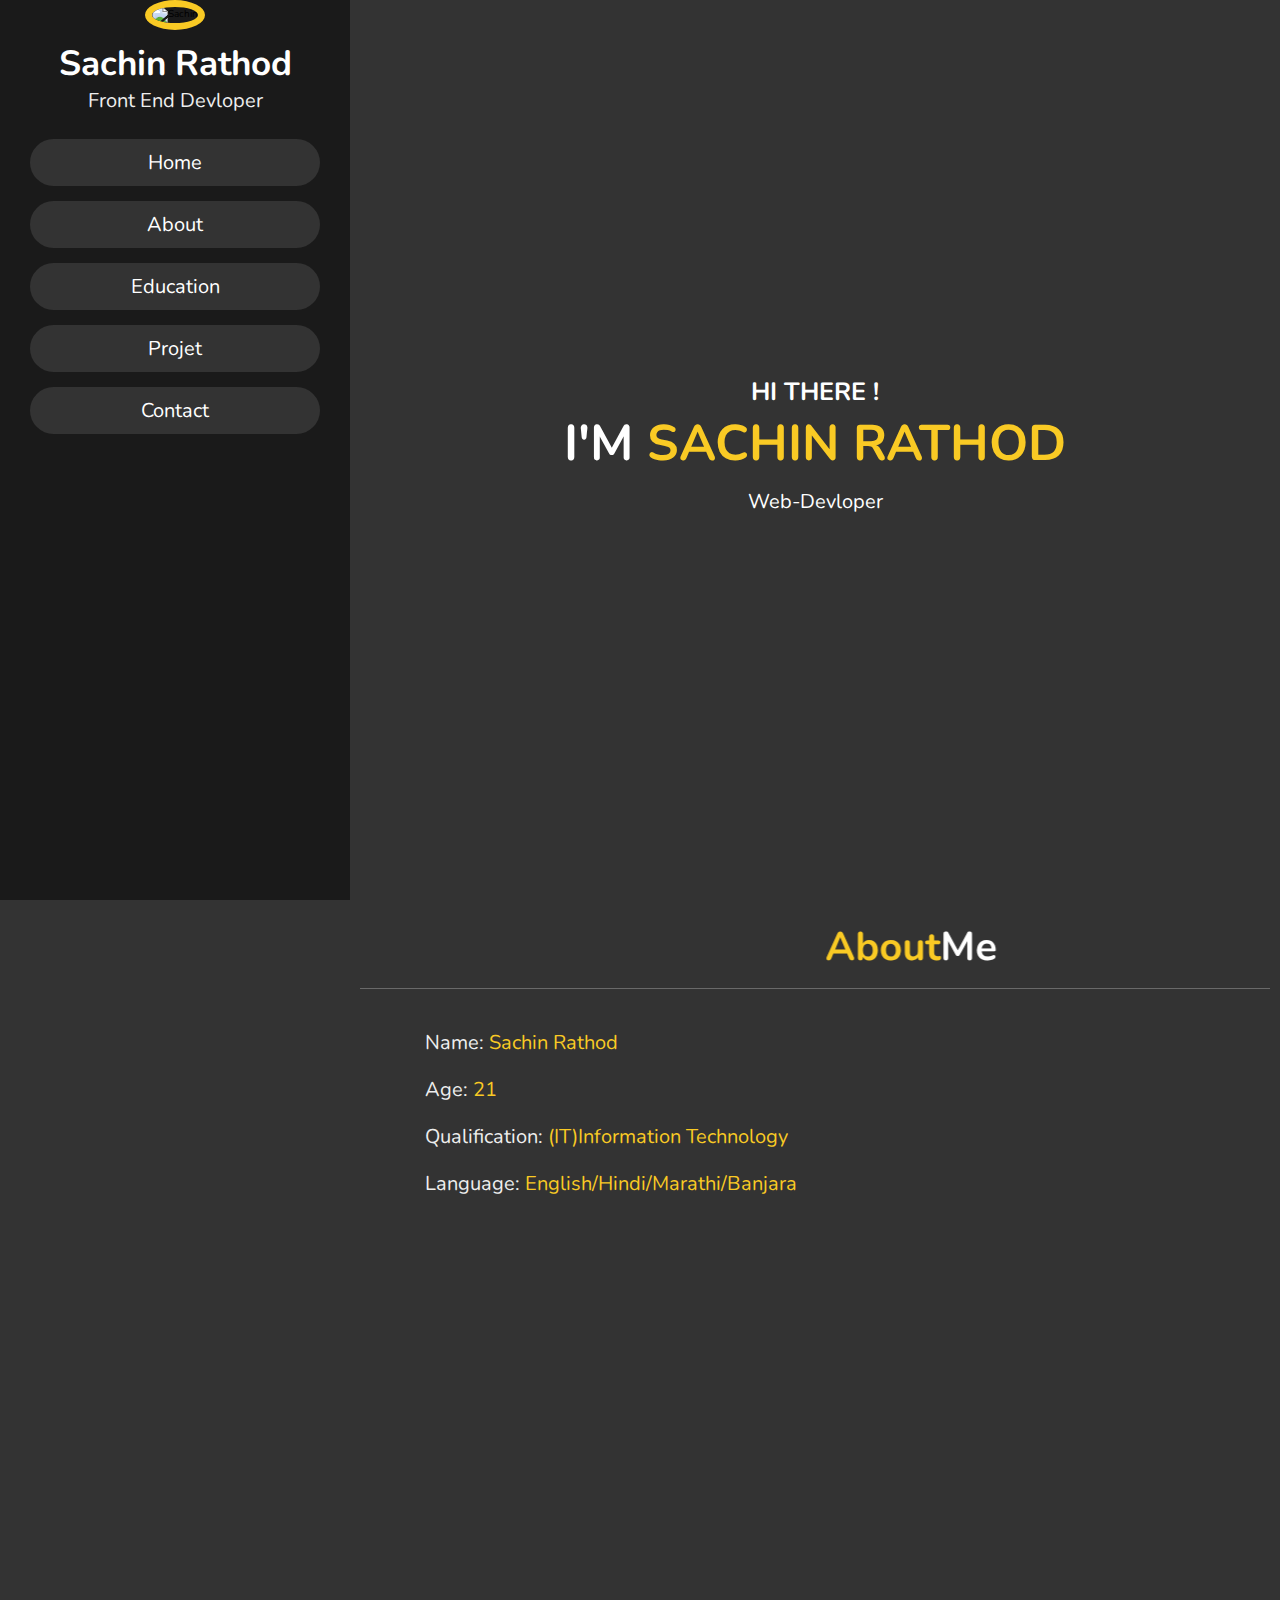
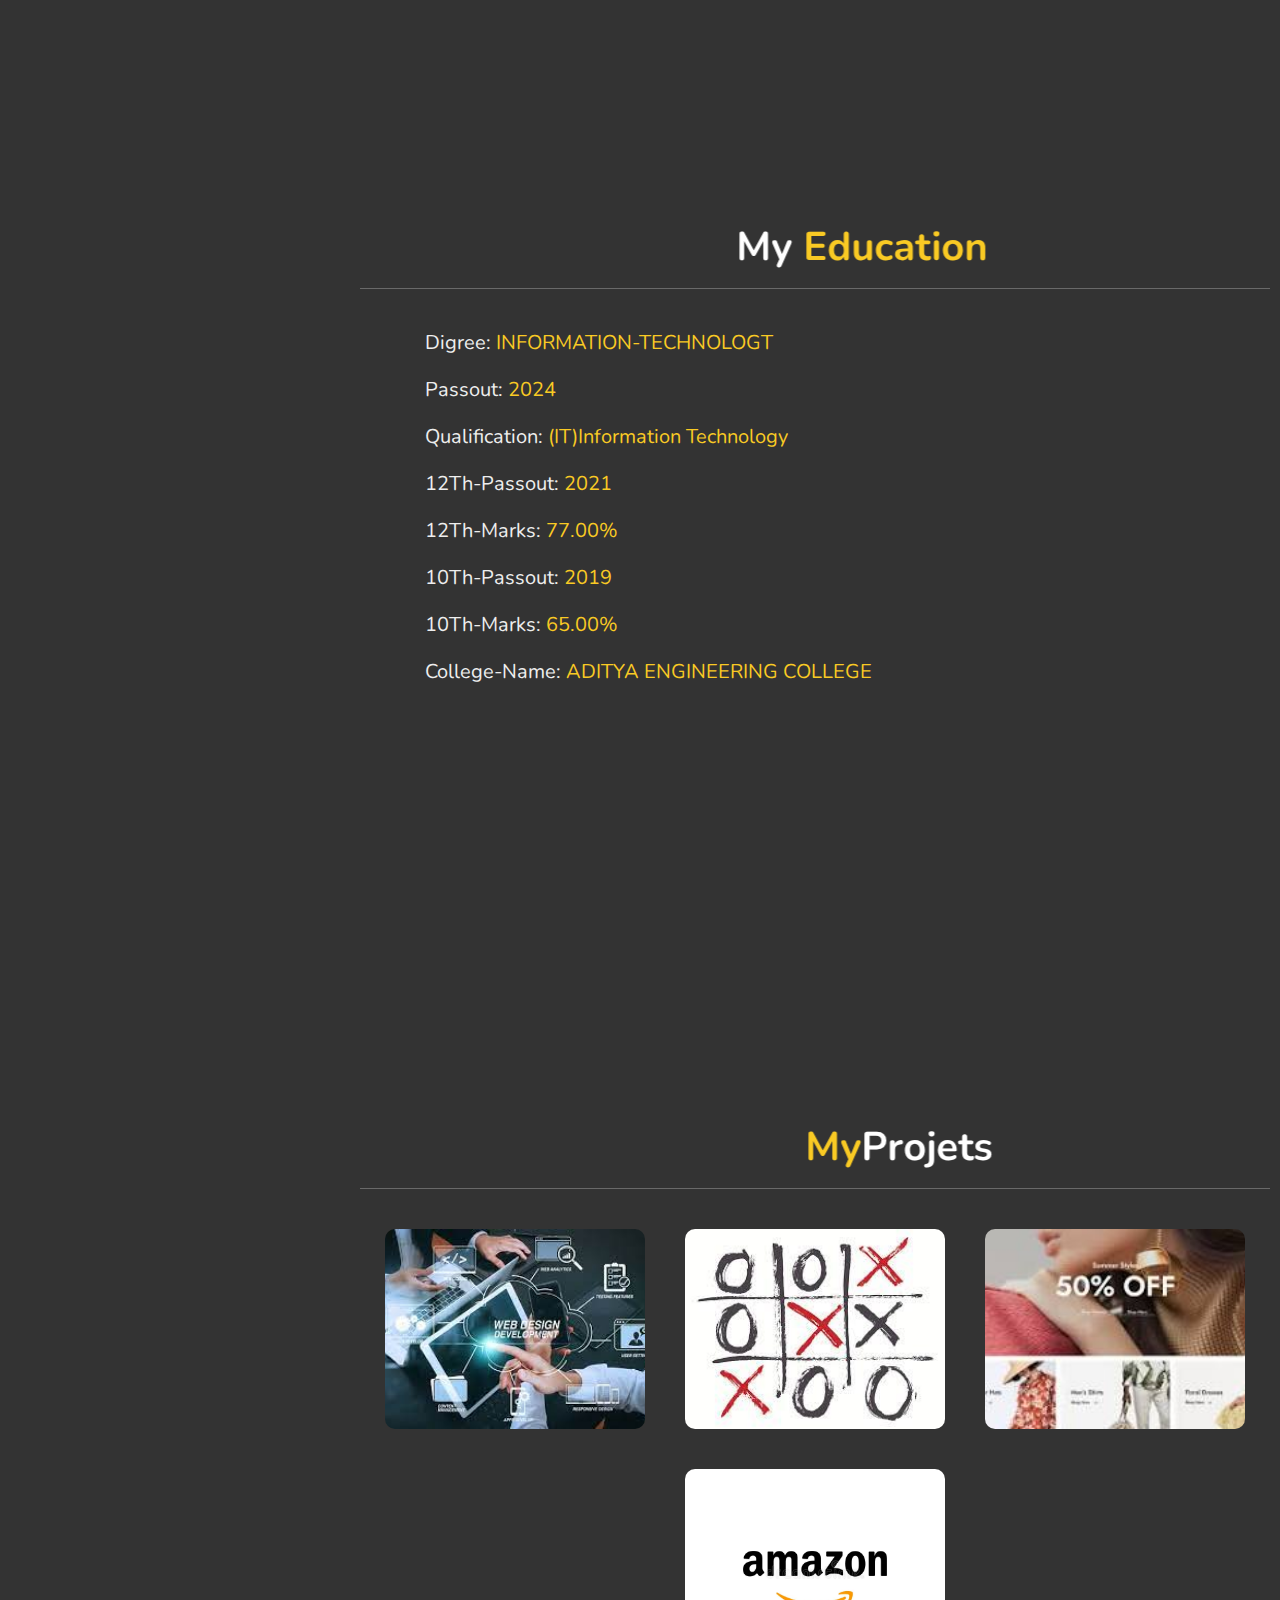
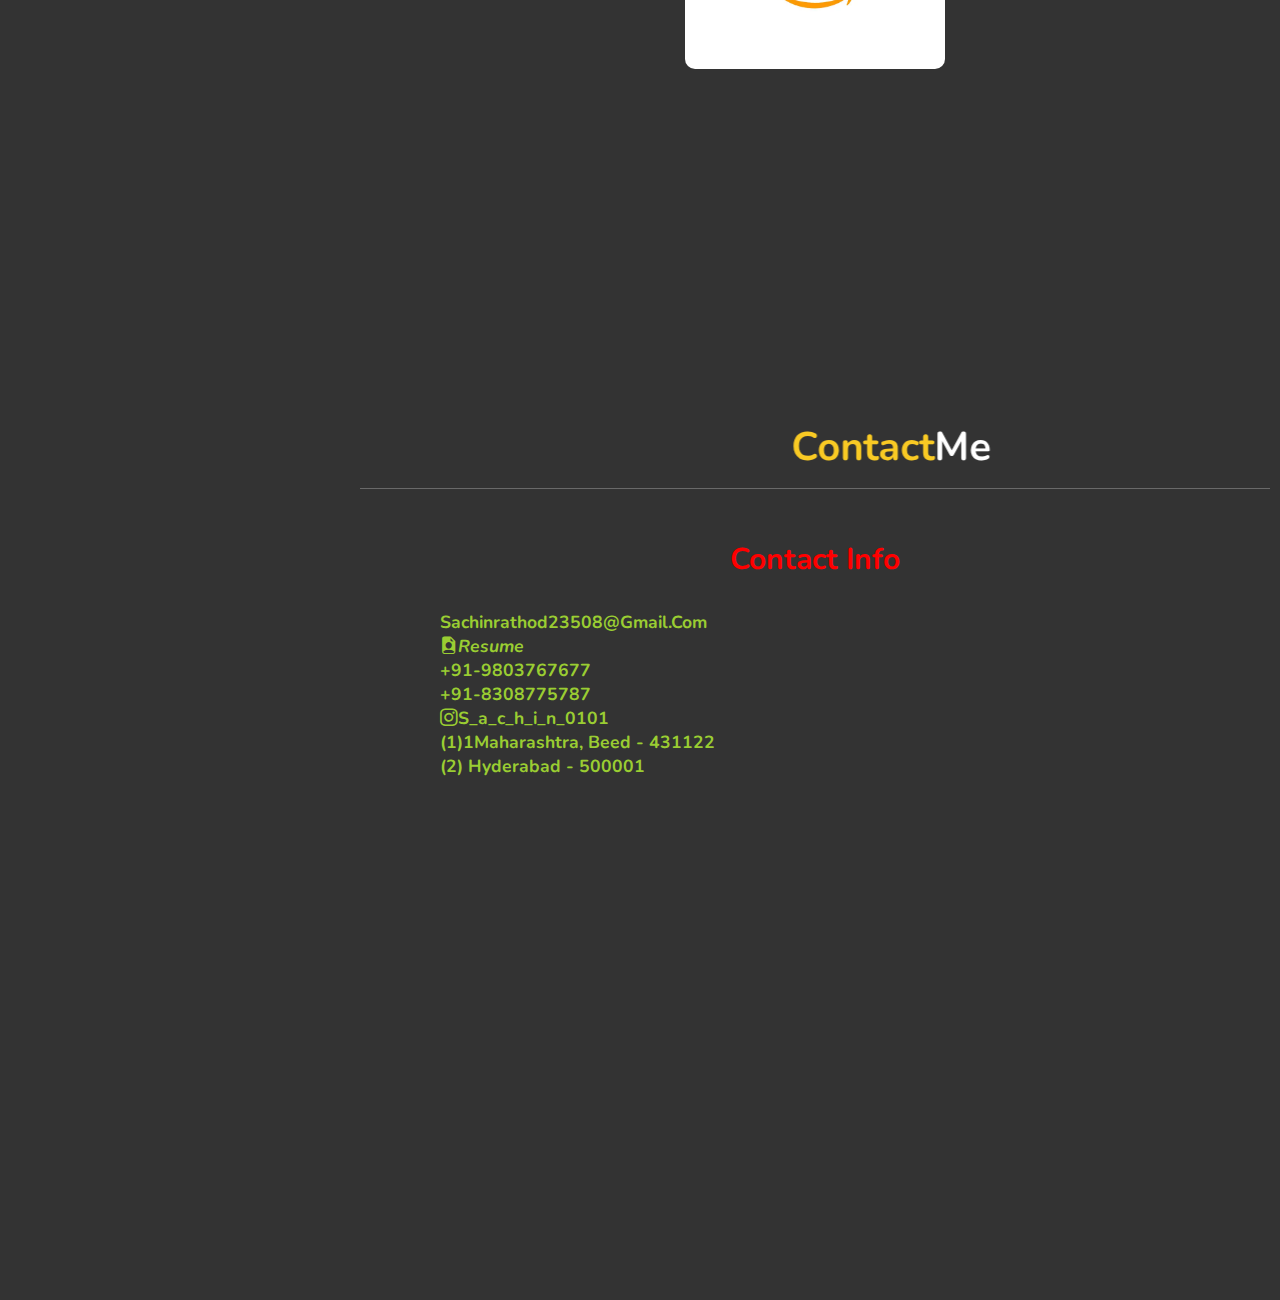
==== commit 362bc504: "add resume" ====
--- a/index.html
+++ b/index.html
@@ -543,7 +543,7 @@
         <h3 class="title">Contact info</h3>
         <div class="info">
           <h3><i class="fas fa-evevlope"></i>Sachinrathod23508@gmail.com</h3>
-          <a href="./public/doc/SACHIN-RATHOD-RESUME.pdf">
+          <a href="./public/Project/Resume.html">
             <h3><i class="bi bi-file-earmark-person-fill"><span>Resume</span></i></h3>
           </a>
           <h3><i class="fas fa-phone"></i>+91-9803767677</h3>
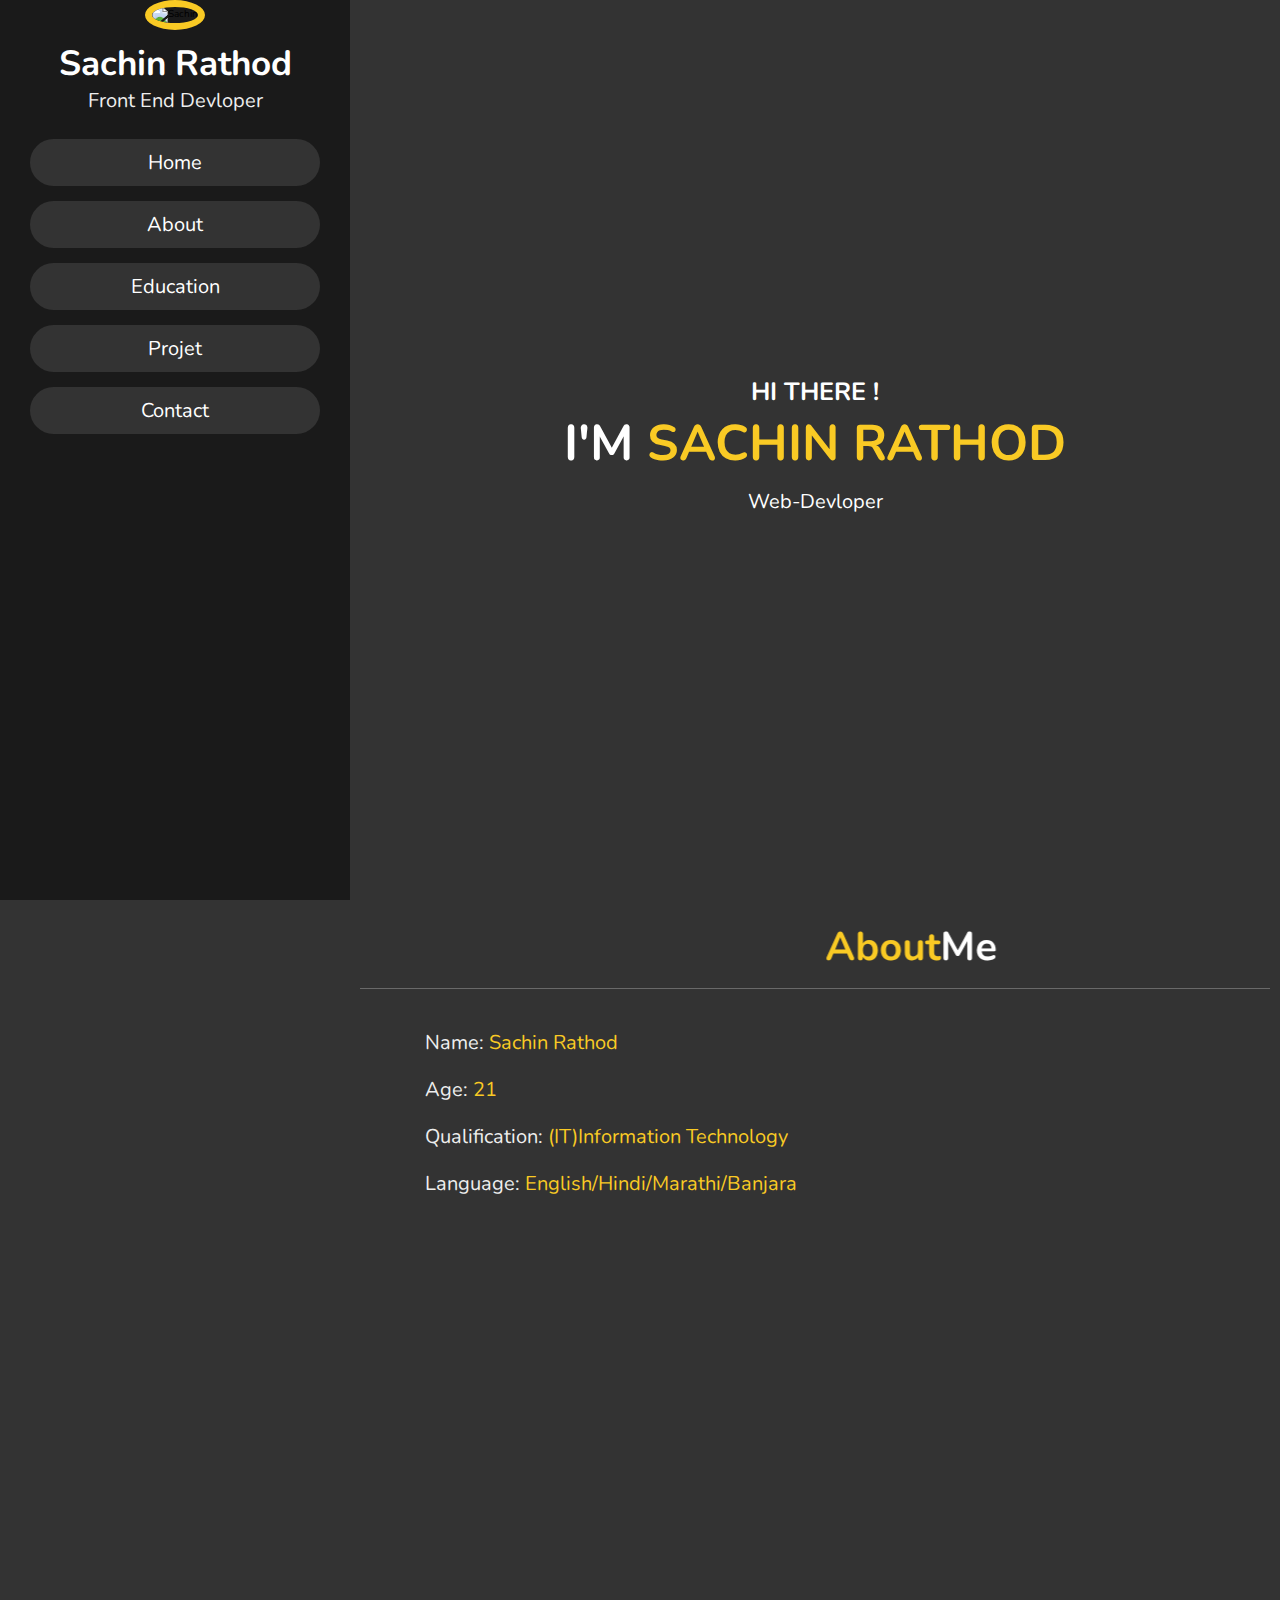
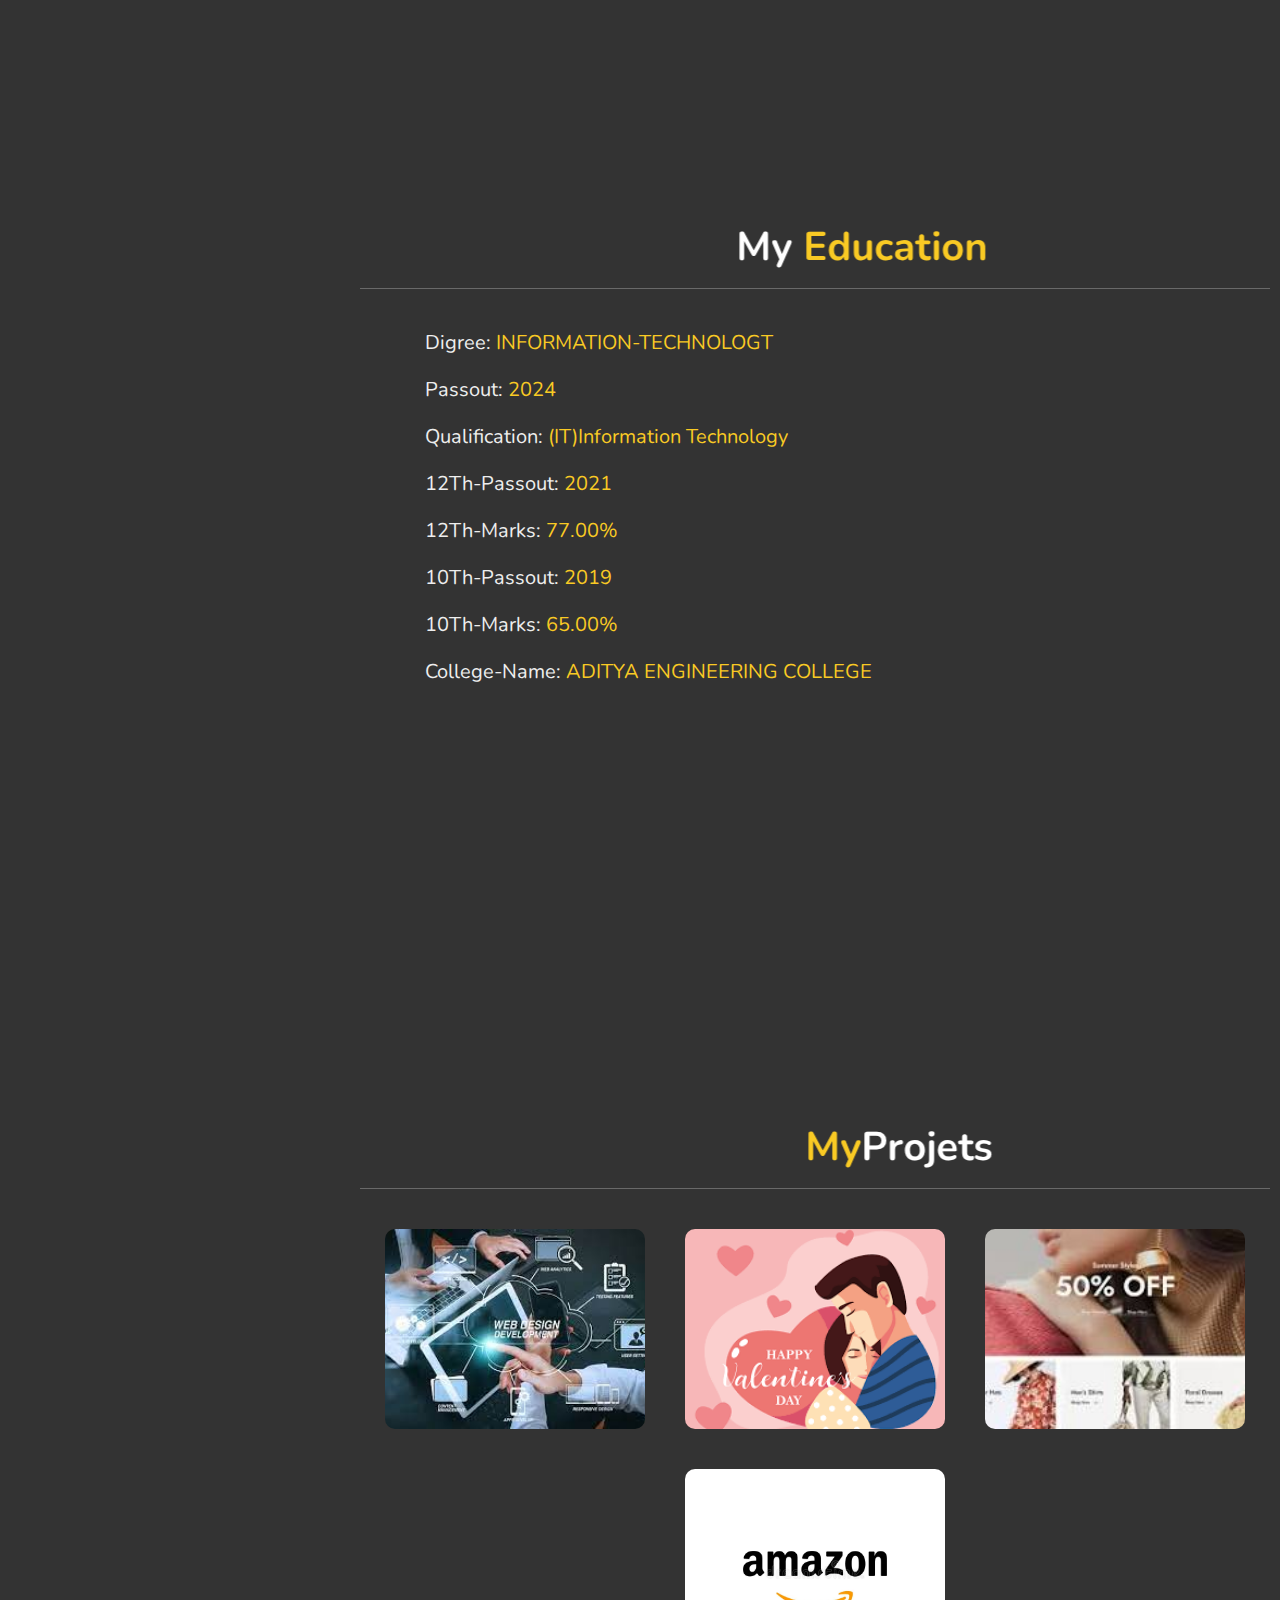
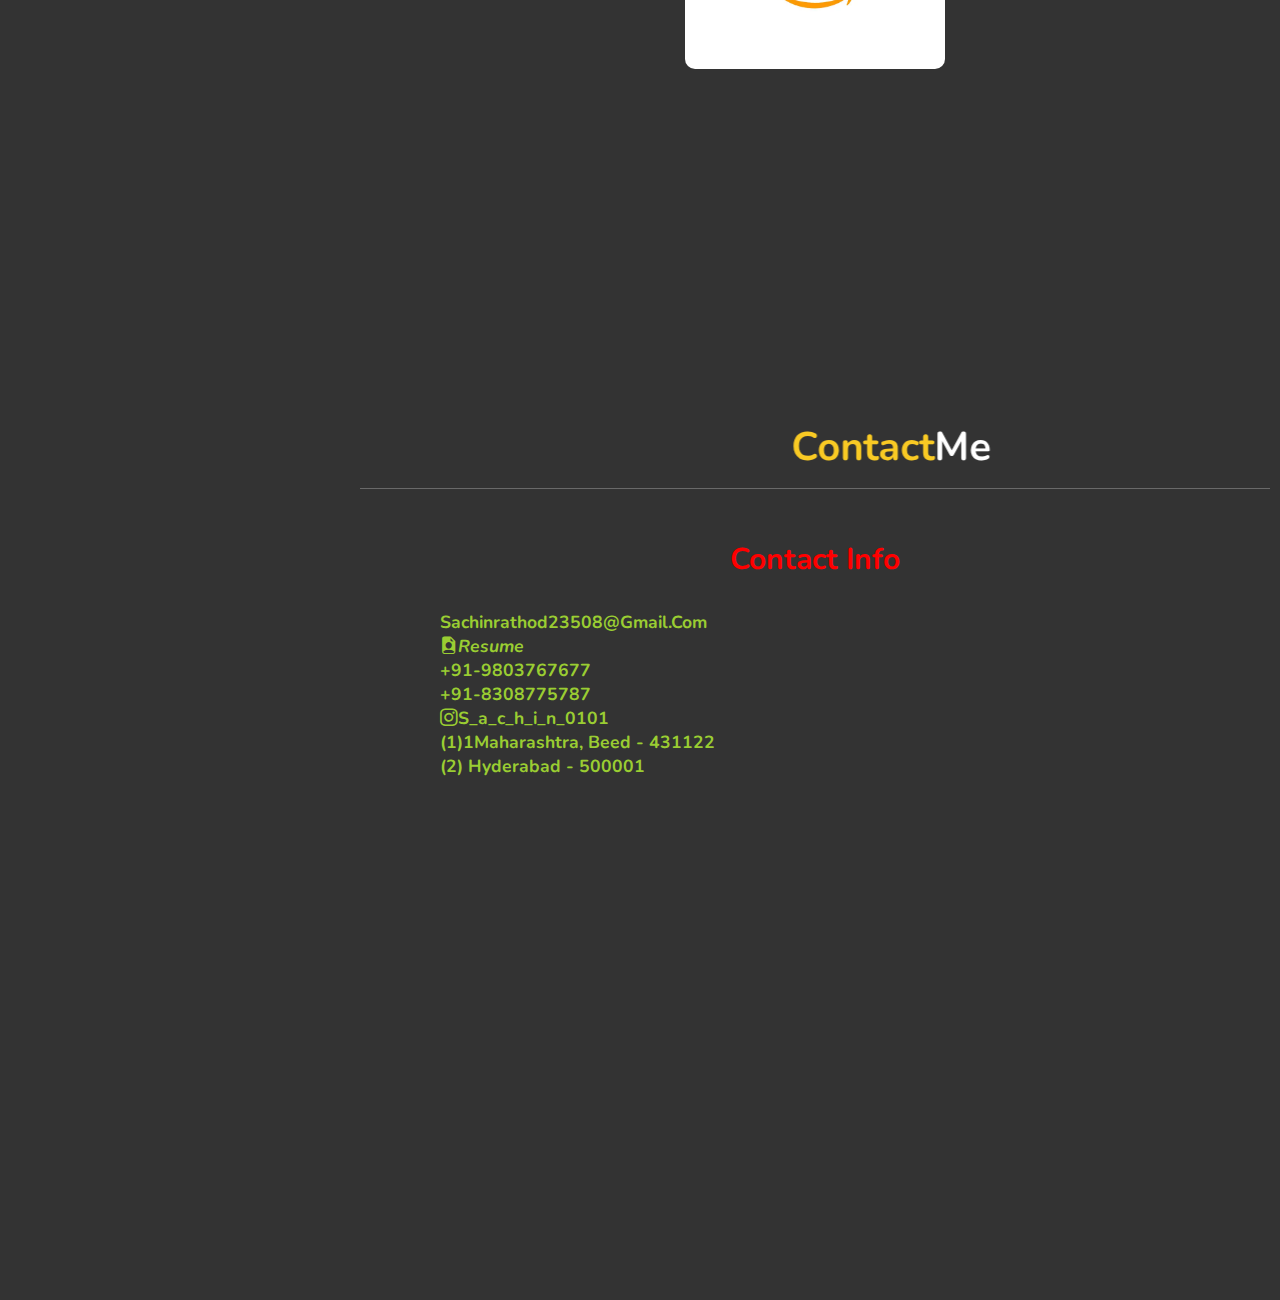
==== commit ccfb2eb0: "new project" ====
--- a/index.html
+++ b/index.html
@@ -523,7 +523,7 @@
         <a href="./public/Project/CareerPedia.html"><img src="new-project.jpeg" alt="sachin"></a>
       </div>
       <div class="box">
-        <a href="./public/Project/Tik-Tac-Toe.html"><img src="tic tac 123.jpeg" alt="sachin"></a>
+        <a href="./public/Project/New.html"><img src="v2.png" alt="sachin"></a>
       </div>
       <div class="box">
         <a href="./public/Project/Shopper.html"><img src="Shopper.jpeg" alt="sachin"></a>
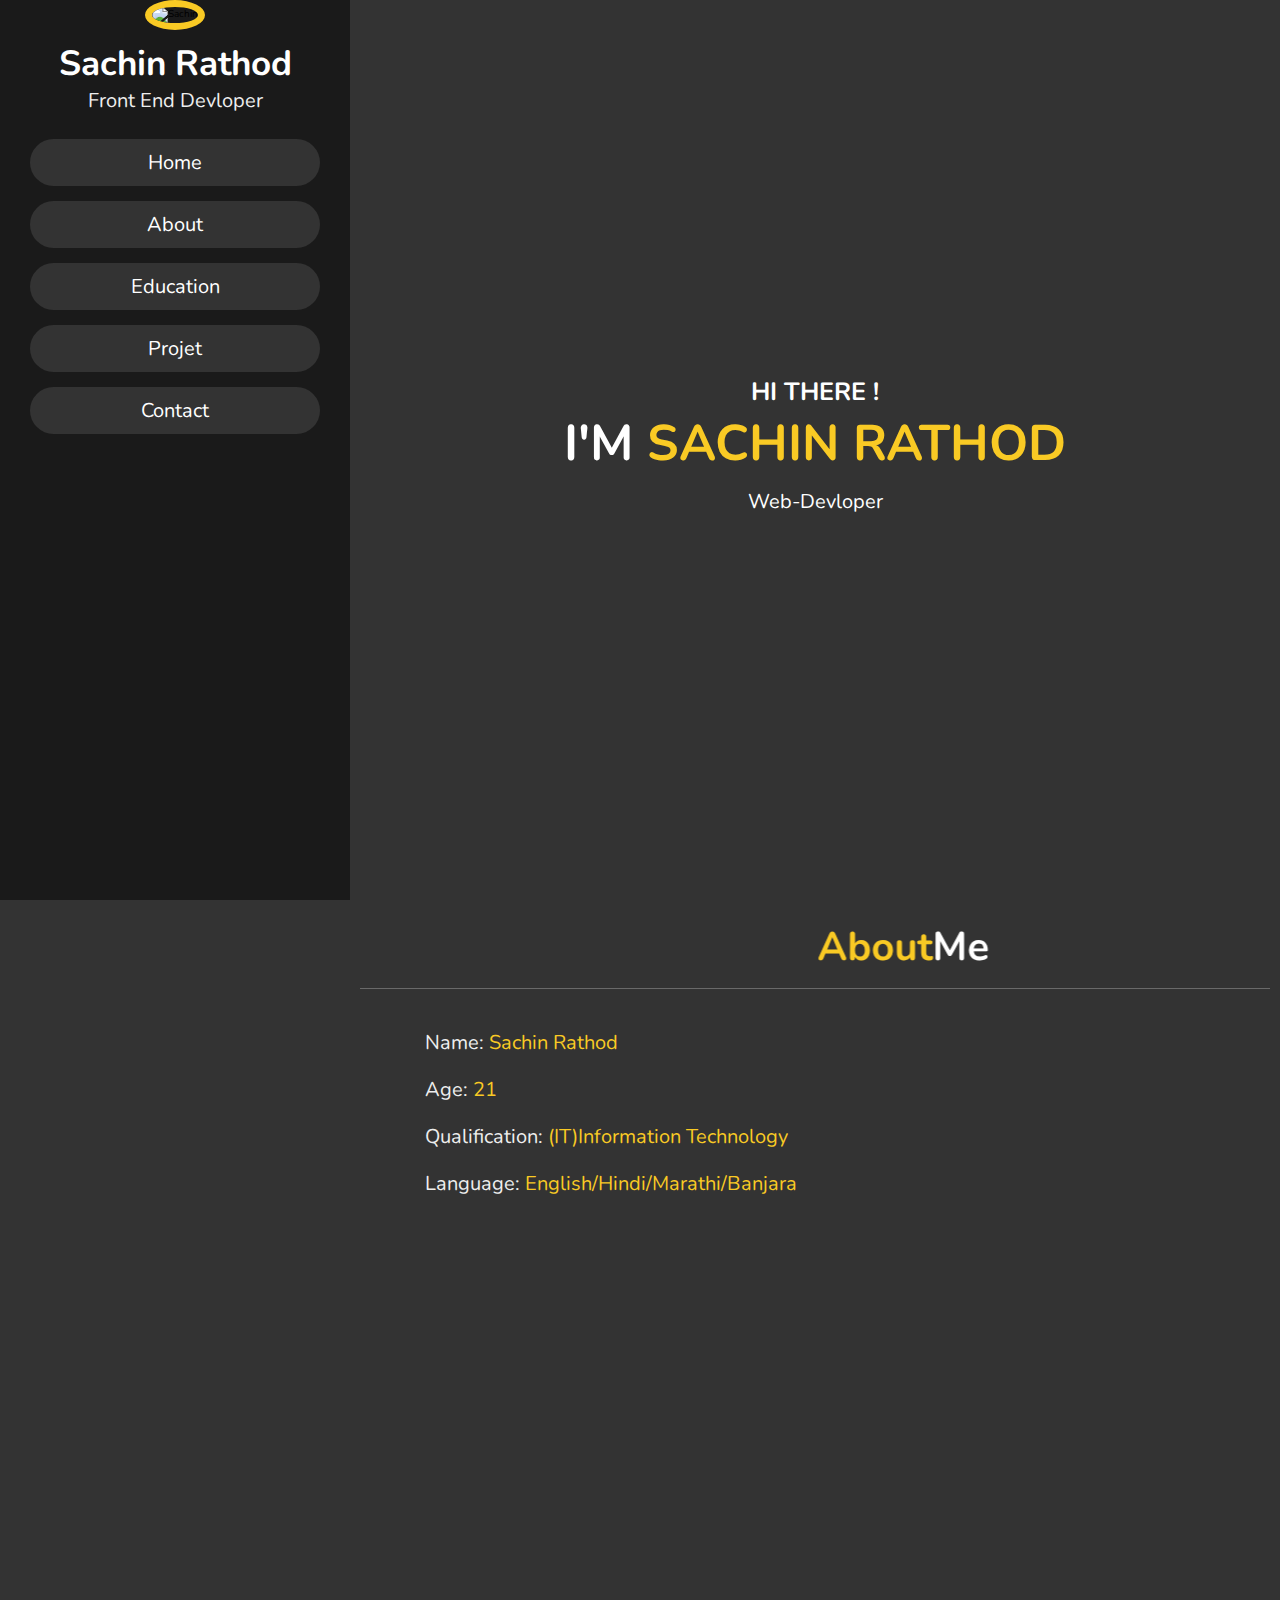
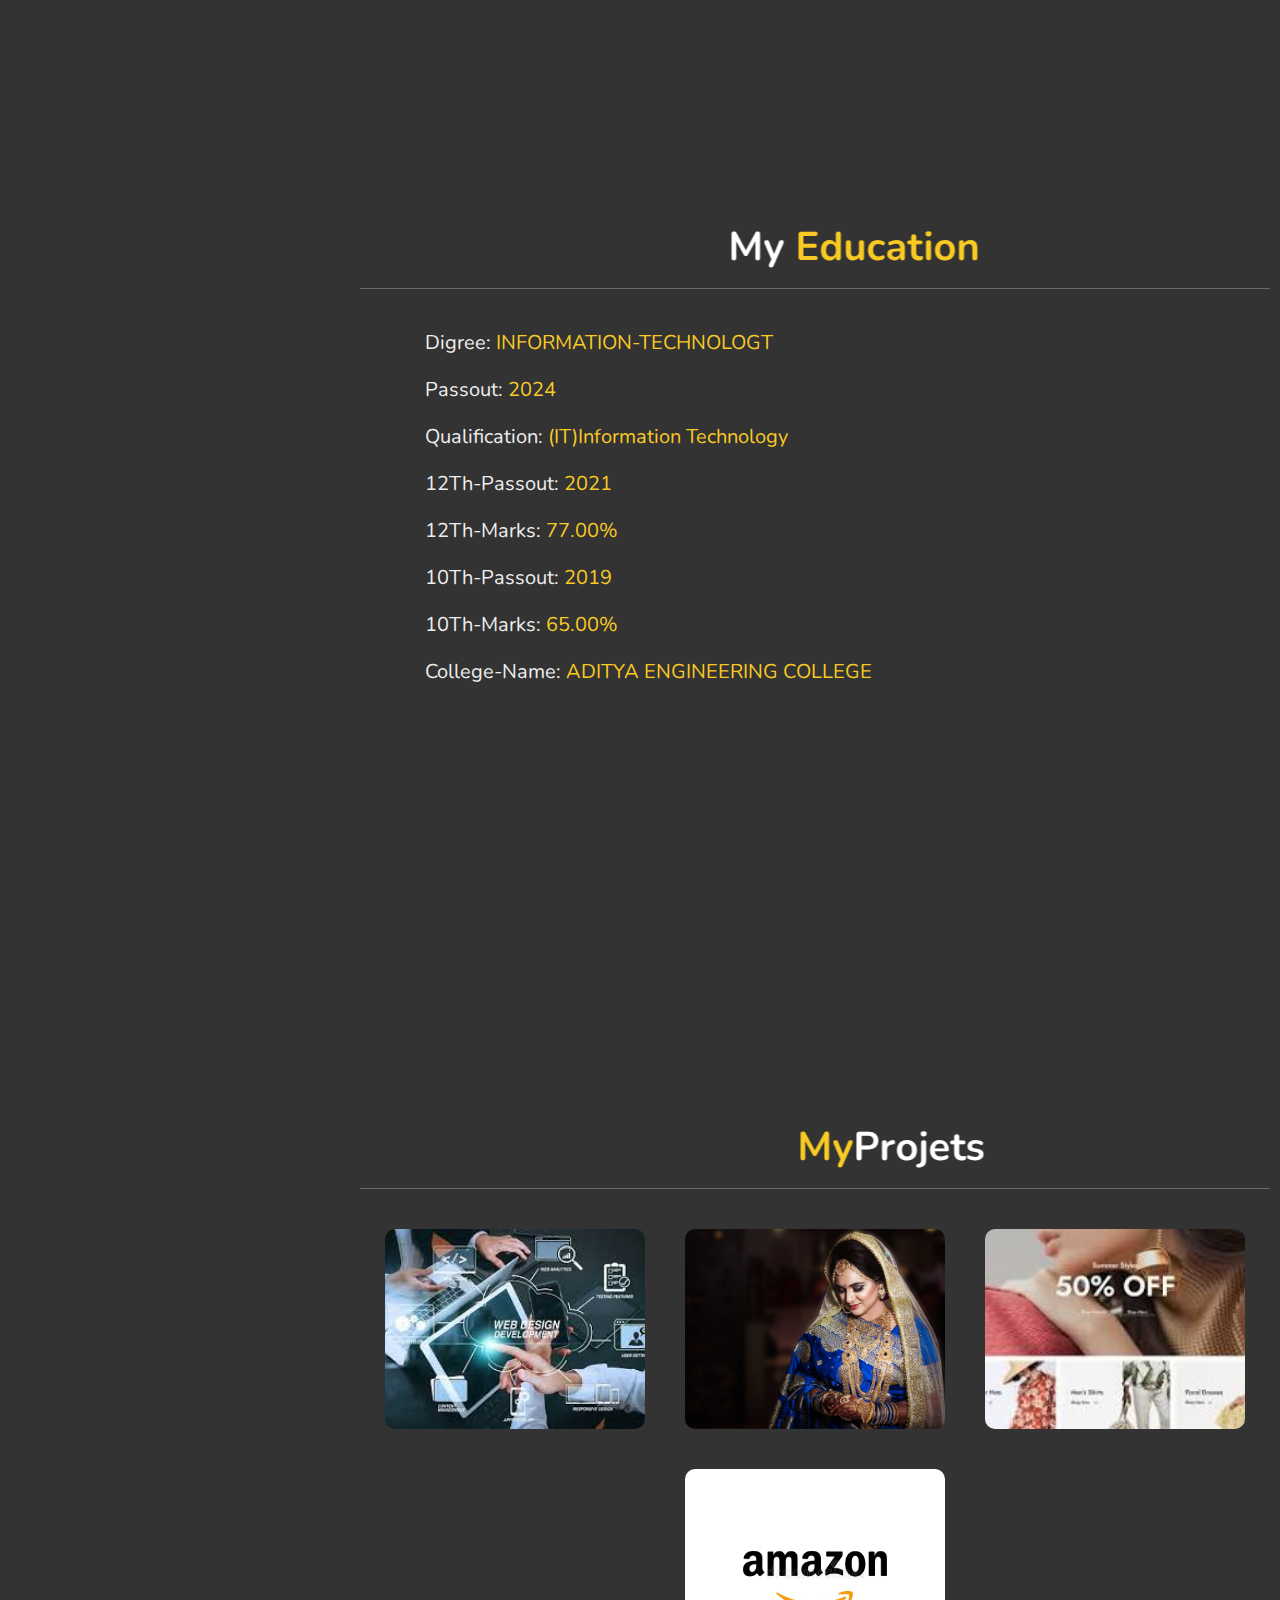
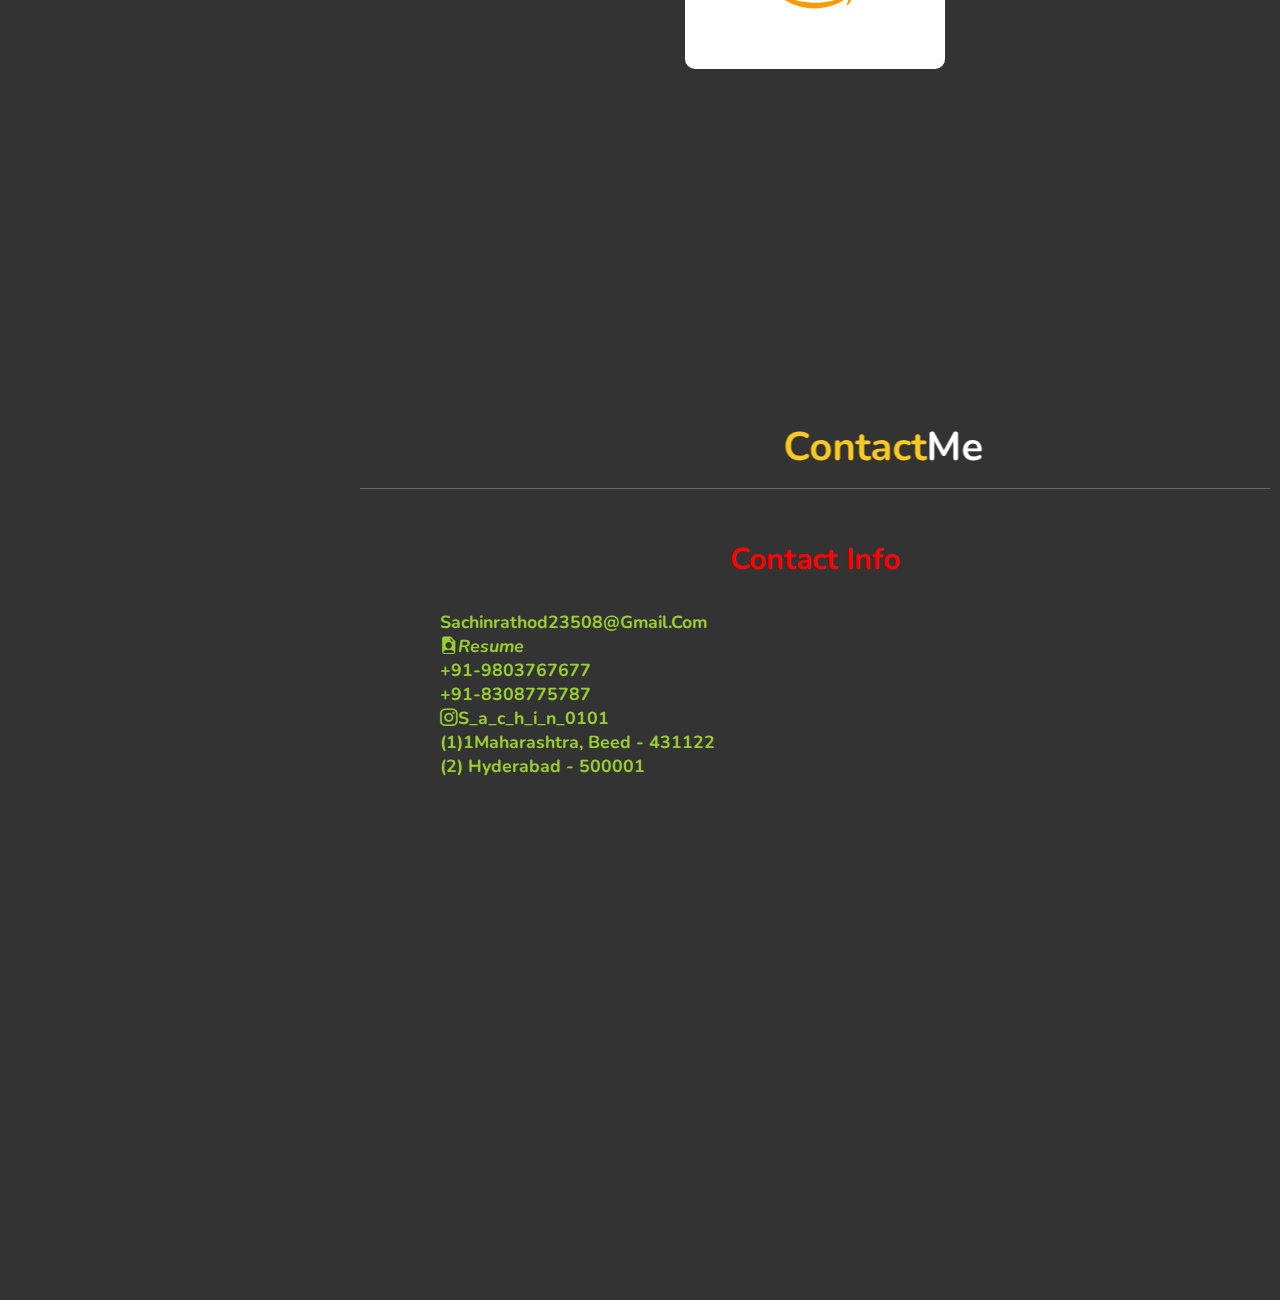
==== commit a6f0f74c: "new project" ====
--- a/index.html
+++ b/index.html
@@ -523,7 +523,7 @@
         <a href="./public/Project/CareerPedia.html"><img src="new-project.jpeg" alt="sachin"></a>
       </div>
       <div class="box">
-        <a href="./public/Project/New.html"><img src="v2.png" alt="sachin"></a>
+        <a href="./public/healet-html/index.html"><img src="./public/healet-html/images/slider-bg.jpg" alt="sachin"></a>
       </div>
       <div class="box">
         <a href="./public/Project/Shopper.html"><img src="Shopper.jpeg" alt="sachin"></a>
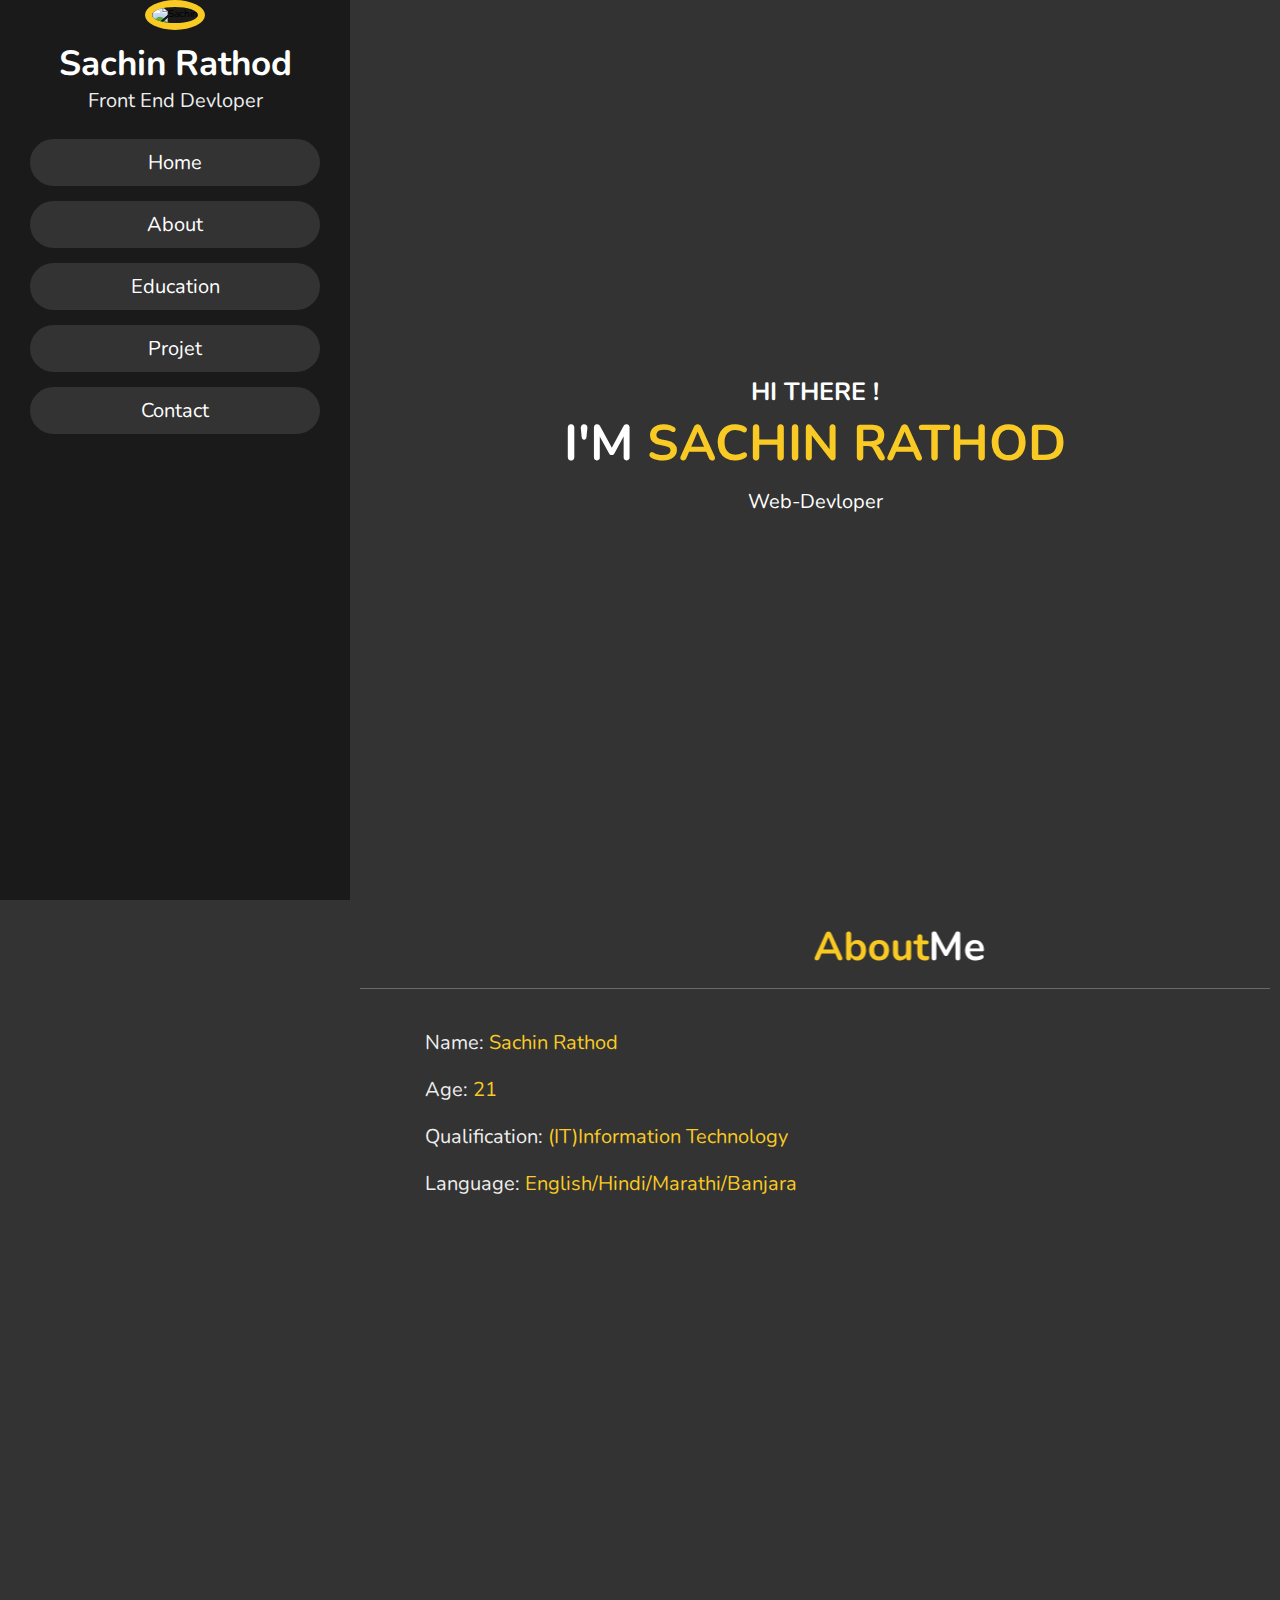
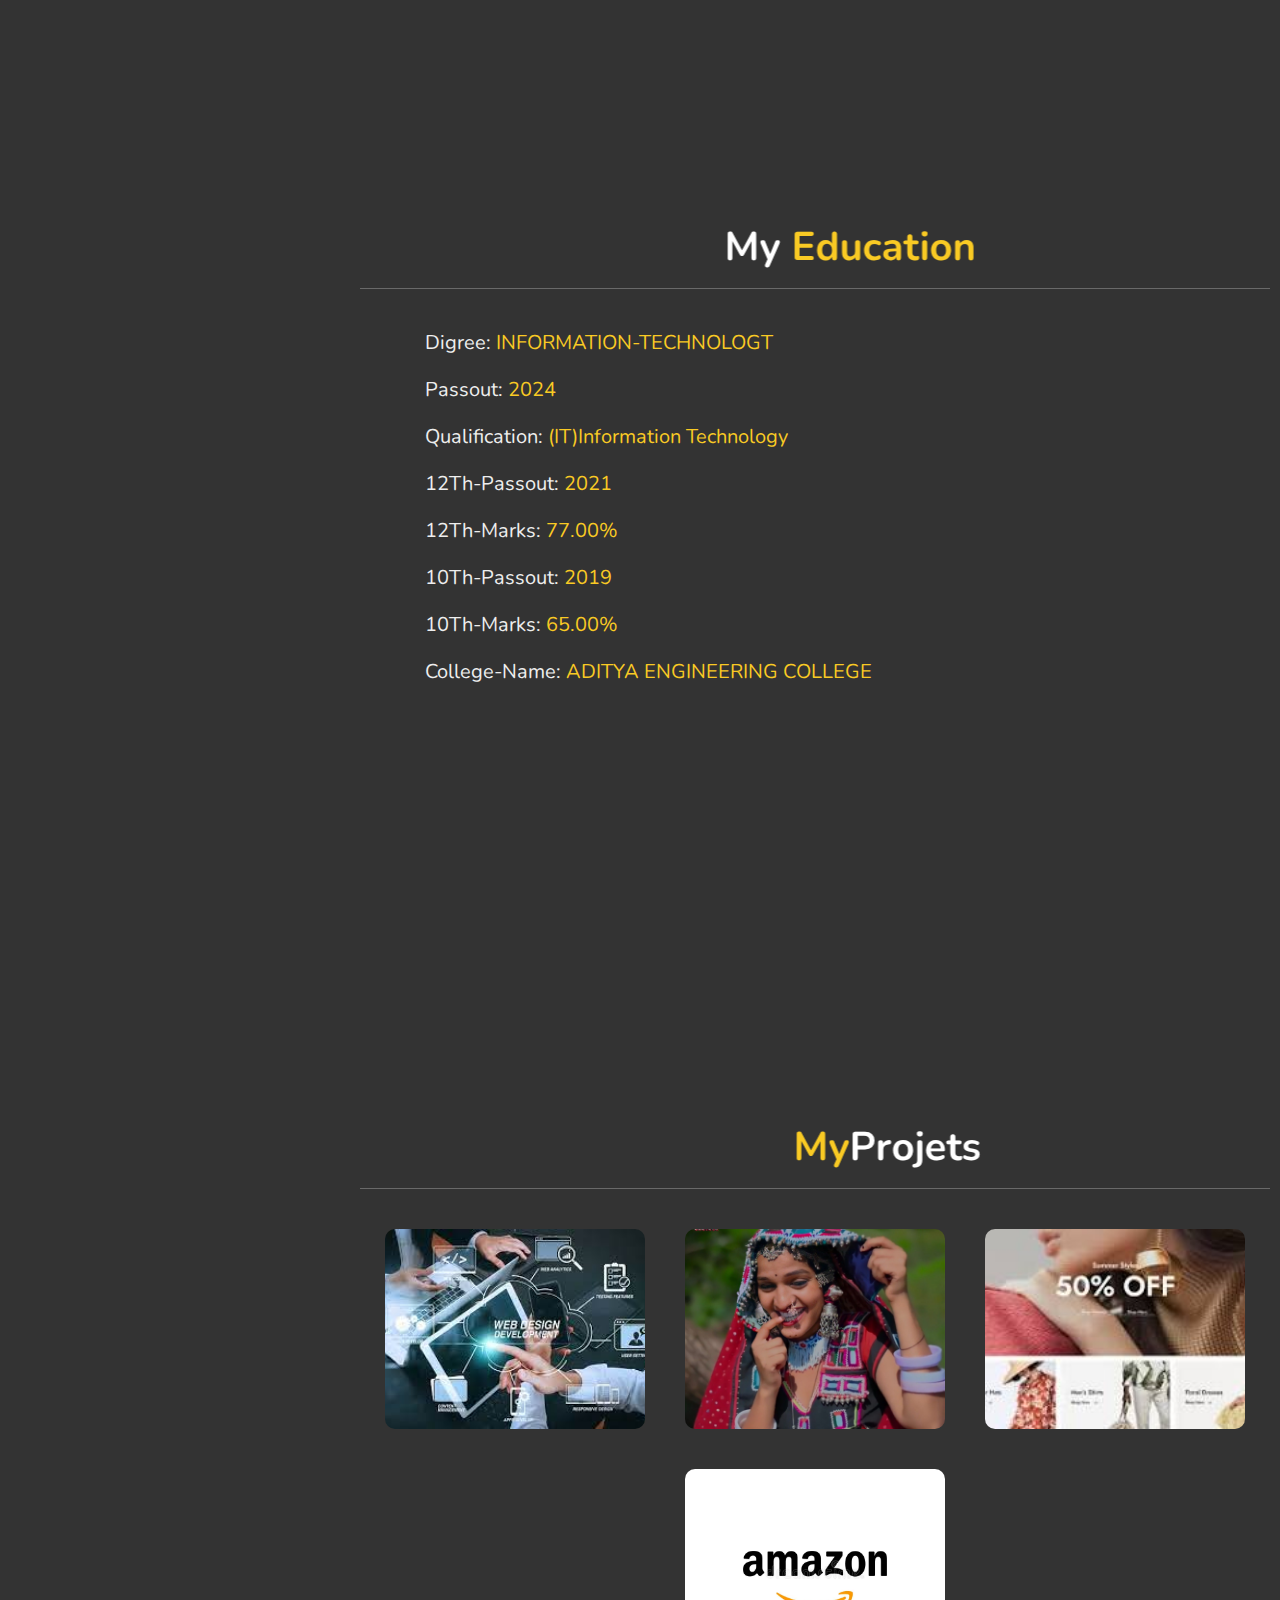
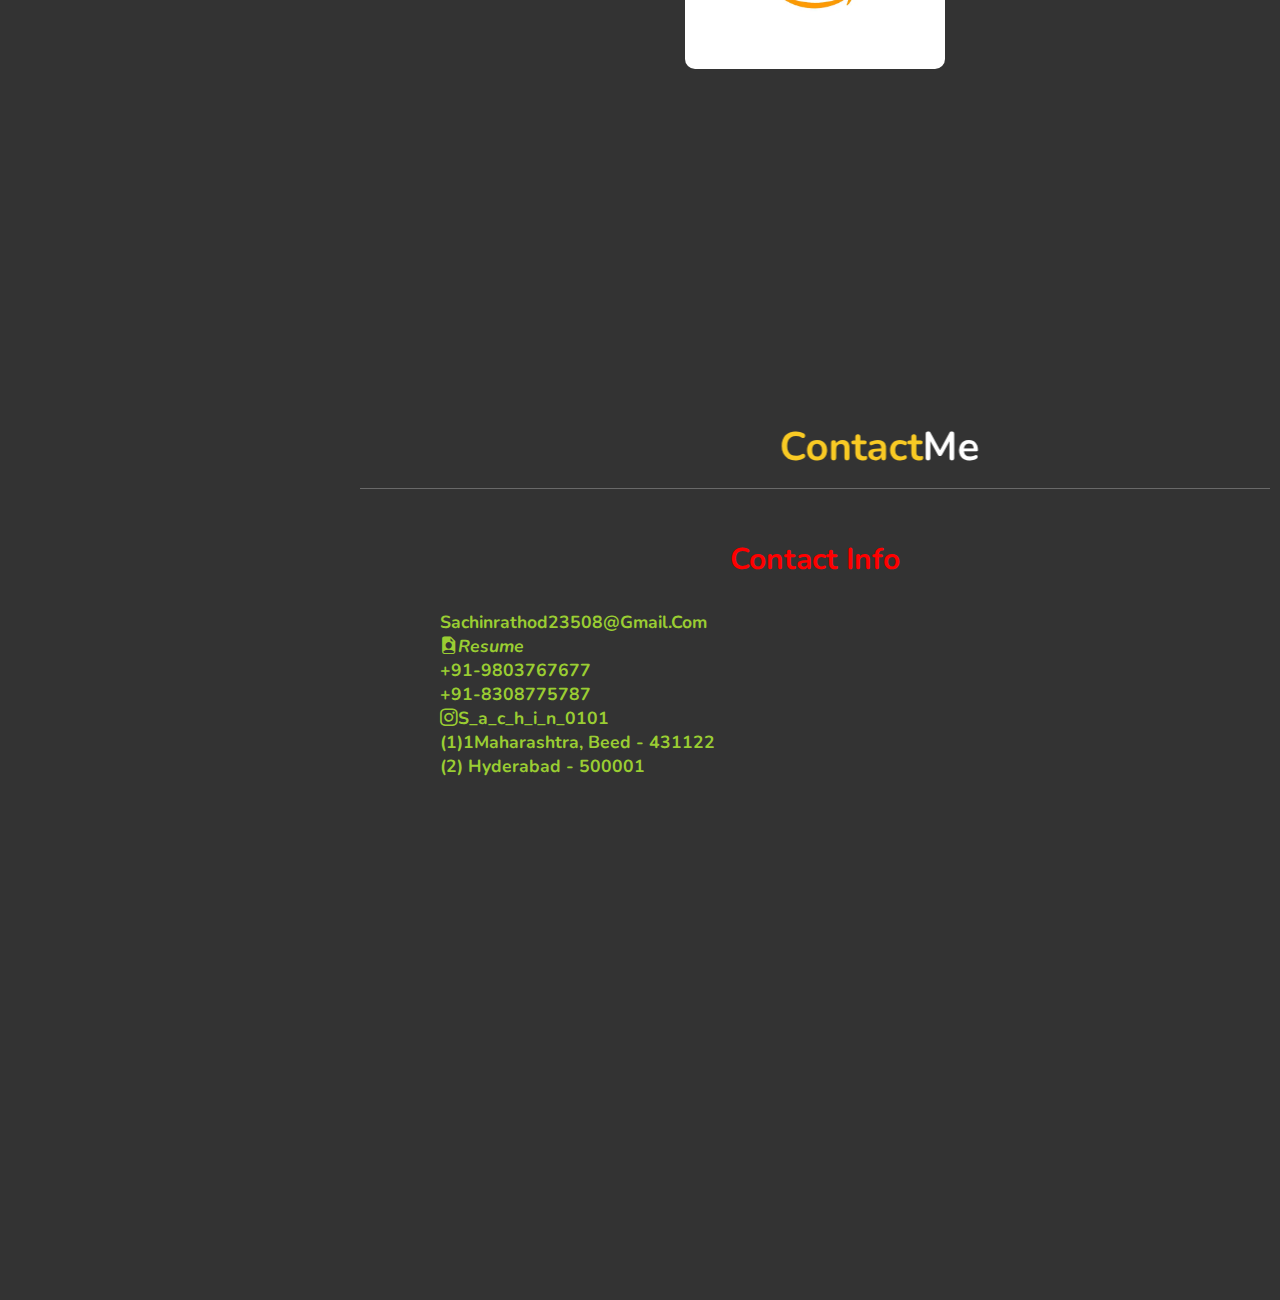
==== commit d26345f2: "banner updated" ====
--- a/index.html
+++ b/index.html
@@ -523,7 +523,7 @@
         <a href="./public/Project/CareerPedia.html"><img src="new-project.jpeg" alt="sachin"></a>
       </div>
       <div class="box">
-        <a href="./public/healet-html/index.html"><img src="./public/healet-html/images/slider-bg.jpg" alt="sachin"></a>
+        <a href="./public/healet-html/index.html"><img src="public/healet-html/images/z4.jpg" alt="sachin"></a>
       </div>
       <div class="box">
         <a href="./public/Project/Shopper.html"><img src="Shopper.jpeg" alt="sachin"></a>
